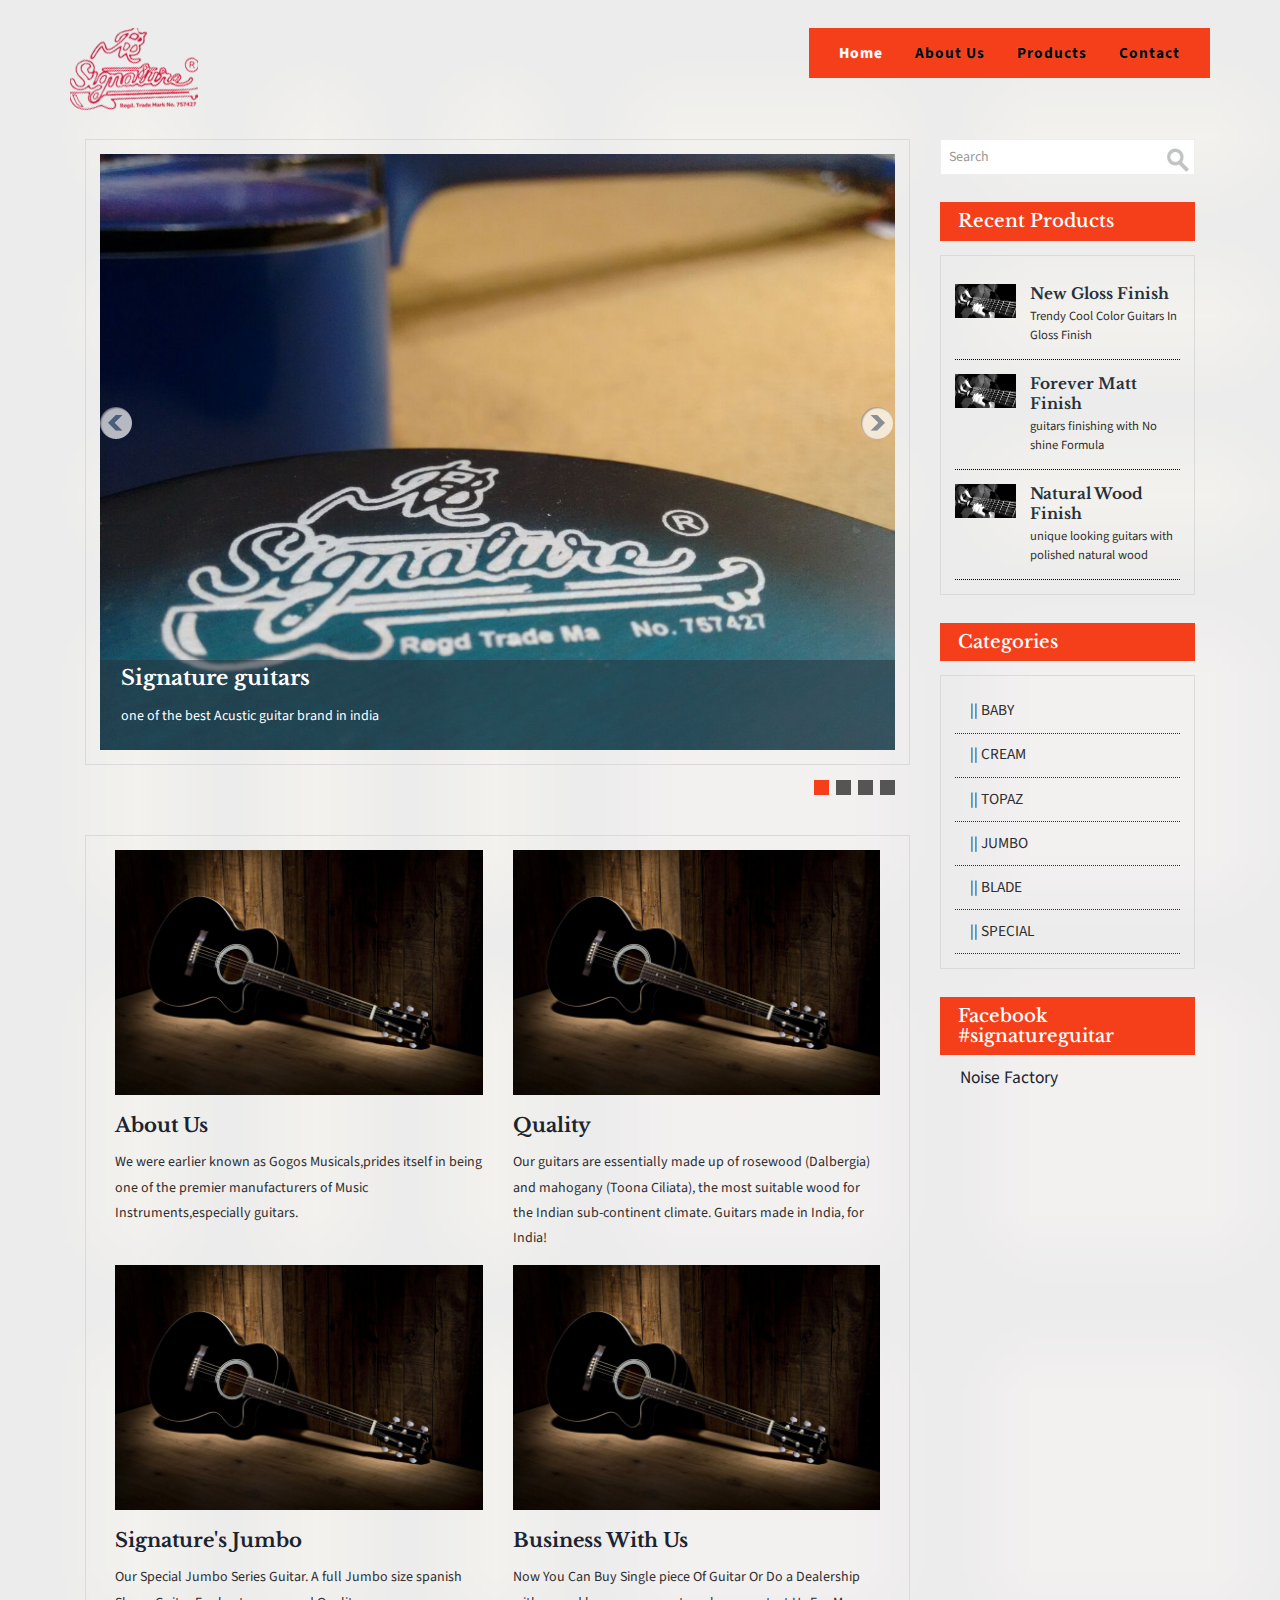
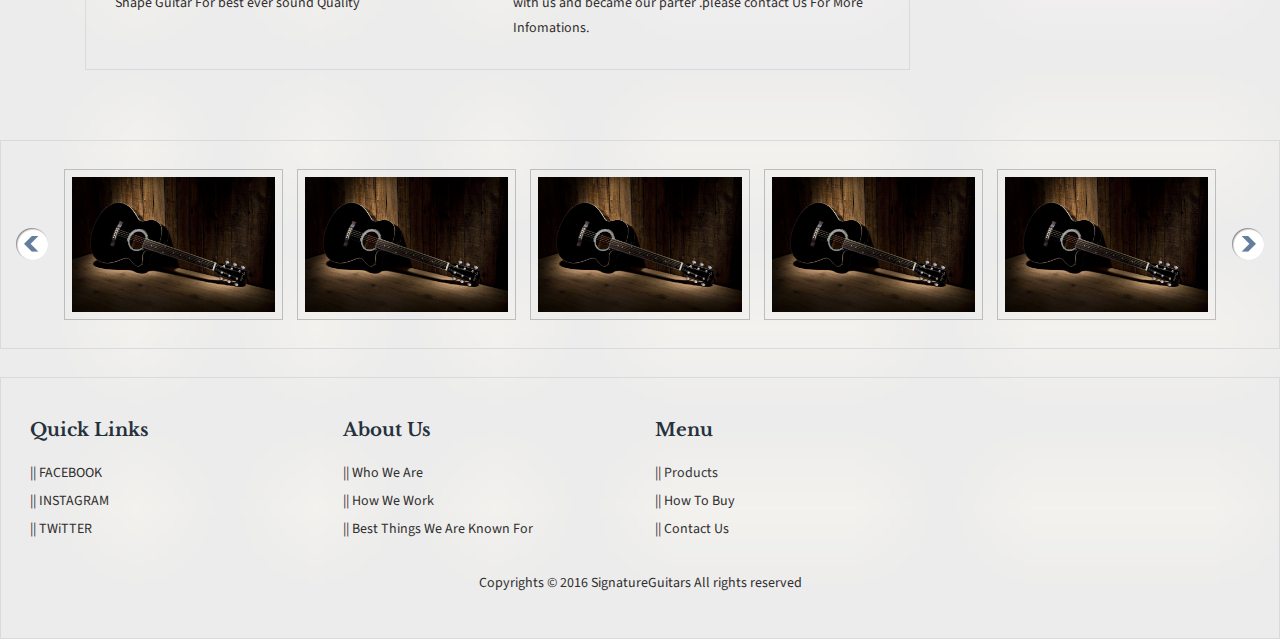
==== index.html @ a95d4315 "anout chnge to aboutus" ====
<!--
Author: W3layouts
Author URL: http://w3layouts.com
License: Creative Commons Attribution 3.0 Unported
License URL: http://creativecommons.org/licenses/by/3.0/
-->
<!DOCTYPE HTML>
<html>
<head>
<title>Signature Guitars | Home</title>
<link href="css/bootstrap.css" rel="stylesheet" type="text/css" media="all">
<link href="css/style.css" rel="stylesheet" type="text/css" media="all" />
<meta name="viewport" content="width=device-width, initial-scale=1">
<meta http-equiv="Content-Type" content="text/html; charset=utf-8" />
<meta name="keywords" content="Voguish Responsive web template, Bootstrap Web Templates, Flat Web Templates, Andriod Compatible web template, 
Smartphone Compatible web template, free webdesigns for Nokia, Samsung, LG, SonyErricsson, Motorola web design" />
<script type="application/x-javascript"> addEventListener("load", function() { setTimeout(hideURLbar, 0); }, false); function hideURLbar(){ window.scrollTo(0,1); } </script>
<link href='http://fonts.googleapis.com/css?family=Source+Sans+Pro:200,300,400,600,700,900' rel='stylesheet' type='text/css'>
<link href='http://fonts.googleapis.com/css?family=Libre+Baskerville:400,700' rel='stylesheet' type='text/css'>
<script src="js/jquery.min.js"></script>
<script src="js/responsiveslides.min.js"></script>
<script>
    $(function () {
      $("#slider").responsiveSlides({
      	auto: true,
      	nav: true,
      	speed: 500,
        namespace: "callbacks",
        pager: true,
      });
    });
	
  </script>
	
</head>
<body>

	<div id="fb-root"></div>
<script>(function(d, s, id) {
  var js, fjs = d.getElementsByTagName(s)[0];
  if (d.getElementById(id)) return;
  js = d.createElement(s); js.id = id;
  js.src = 'https://connect.facebook.net/en_US/sdk.js#xfbml=1&version=v2.12';
  fjs.parentNode.insertBefore(js, fjs);
}(document, 'script', 'facebook-jssdk'));</script>




<!-- header -->
	<div class="header">
		<div class="container">
			<div class="logo">
				<a href="index.html"><img src="image/logo1.png" class="img-responsive" alt=""></a>
			</div>
			
				<div class="head-nav">
					<span class="menu"> </span>
						<ul class="cl-effect-1">
							<li class="active"><a href="index.html">Home</a></li>
							<li><a href="aboutus.html">About Us</a></li>
							<li><a href="baby.html">Products</a></li>					
							<li><a href="contact.html">Contact</a></li>
										<div class="clearfix"></div>
						</ul>
				</div>
						<!-- script-for-nav -->
							<script>
								$( "span.menu" ).click(function() {
								  $( ".head-nav ul" ).slideToggle(300, function() {
									// Animation complete.
								  });
								});
							</script>
						<!-- script-for-nav -->
				
						
			
					<div class="clearfix"> </div>
		</div>
	</div>
<!-- header -->
<div class="container">
	<div class="col-md-9 bann-right">
		<!-- banner -->
		<div class="banner">		
			<div class="header-slider">
				<div class="slider">
					<div class="callbacks_container">
					  	<ul class="rslides" id="slider">
							<li>
								<img src="image/image15.jpeg" class="img-responsive" alt="">
								<div class="caption">
									<h3>Signature guitars</h3>
									<p>one of the best Acustic guitar brand in india</p>
								</div>
							</li>
							<li>
								<img src="image/image3.jpeg" class="img-responsive" alt="">
								<div class="caption">
									<h3>Signature guitars </h3>
									<p>we use high quality indian rose wood which make our guitars sounds so perfect </p>
								</div>
							</li>
							<li>
								<img src="image/image19.jpeg" class="img-responsive" alt="">
								<div class="caption">
									<h3>Signature Guitars</h3>
									<p>We Supply Our Guitars through out the india  </p>
								</div>
							</li>
							<li>
								<img src="image/image20.jpeg" class="img-responsive" alt="">
								<div class="caption">
									<h3>Signature Guitars</h3>
									<p>Feel free to contact us for guitar , dealership, review , Etc.</p>
								</div>
							</li>	
						</ul>
			  		</div>
				 </div>
			</div>
		</div>
		<!-- banner -->	
		<!-- nam-matis -->
		<div class="nam-matis">
			<div class="nam-matis-top">
						<div class="col-md-6 nam-matis-1">
							<a href="single.html"><img src="image/git1.jpg" class="img-responsive" alt=""></a>
							<h3><a href="single.html">About Us</a></h3>
							<p>We were earlier known as Gogos Musicals,prides itself in being one of the premier manufacturers of Music Instruments,especially guitars.</p>
						</div>
						<div class="col-md-6 nam-matis-1">
							<a href=""><img src="image/git1.jpg" class="img-responsive" alt=""></a>
							<h3><a href="">Quality</a></h3>
							<p>Our guitars are essentially made up of rosewood (Dalbergia) and mahogany (Toona Ciliata), the most suitable wood for the Indian sub-continent climate. Guitars made in India, for India!</p>
						</div>
							<div class="clearfix"> </div>
				</div>
				<div class="nam-matis-top">
						<div class="col-md-6 nam-matis-1">
							<a href="single.html"><img src="image/git1.jpg" class="img-responsive" alt=""></a>
							<h3><a href="single.html">Signature's Jumbo</a></h3>
							<p>Our Special Jumbo Series Guitar. A full Jumbo size spanish Shape Guitar For best ever sound Quality </p>
						</div>
						<div class="col-md-6 nam-matis-1">
							<a href="single.html"><img src="image/git1.jpg" class="img-responsive" alt=""></a>
							<h3><a href="single.html">Business With Us</a></h3>
							<p>Now You Can Buy Single piece Of Guitar Or Do a Dealership with us and became our parter .please contact Us For More Infomations.</p>
						</div>
							<div class="clearfix"> </div>
					</div>	
		</div>
		<!-- nam-matis -->	
	</div>
	<div class="col-md-3 bann-left">
		<div class="b-search">
			<form>
				<input type="text" value="Search" onfocus="this.value = '';" onblur="if (this.value == '') {this.value = 'Search';}">
				<input type="submit" value="">
			</form>
		</div>
		<h3>Recent Products</h3>
		<div class="blo-top">
			<div class="blog-grids">
				<div class="blog-grid-left">
					<a href="#"><img src="image/git2.jpg" class="img-responsive" alt=""></a>
				</div>
				<div class="blog-grid-right">
					<h4><a href="#">New Gloss Finish </a></h4>
					<p>Trendy Cool Color Guitars In Gloss Finish </p>
				</div>
				<div class="clearfix"> </div>
			</div>
			<div class="blog-grids">
				<div class="blog-grid-left">
					<a href="#"><img src="image/git2.jpg" class="img-responsive" alt=""></a>
				</div>
				<div class="blog-grid-right">
					<h4><a href="#">Forever Matt Finish </a></h4>
					<p> guitars finishing with No shine Formula</p>
				</div>
				<div class="clearfix"> </div>
			</div>
			<div class="blog-grids">
				<div class="blog-grid-left">
					<a href="#"><img src="image/git2.jpg" class="img-responsive" alt=""></a>
				</div>
				<div class="blog-grid-right">
					<h4><a href="#">Natural Wood Finish </a></h4>
					<p>unique looking guitars with polished natural wood </p>
				</div>
				<div class="clearfix"> </div>
			</div>
		</div>
		<h3>Categories</h3>
		<div class="blo-top">
			<li><a href="baby.html">||   BABY</a></li>
			<li><a href="#">||   CREAM	</a></li>
			<li><a href="#">||   TOPAZ</a></li>
			<li><a href="#">||   JUMBO</a></li>
			<li><a href="#">||   BLADE</a></li>
			<li><a href="#">||   SPECIAL</a></li>
		</div>
		<h3>Facebook #signatureguitar</h3>
		
	<!--	<div class="blo-top">
			<div class="name">
				<form>
					<input type="text" placeholder="email" required="">
				</form>
			</div>	
			<div class="button">
				<form>
					<input type="submit" value="Subscribe">
				</form>
			</div>
				<div class="clearfix"> </div>
		</div>  !-->

			<div class="fb-page" data-href="https://www.facebook.com/noise.factory.rkl/" data-tabs="timeline" data-width="250" data-height="800" data-small-header="false" data-adapt-container-width="true" data-hide-cover="false" data-show-facepile="true"><blockquote cite="https://www.facebook.com/noise.factory.rkl/" class="fb-xfbml-parse-ignore"><a href="https://www.facebook.com/noise.factory.rkl/">Noise Factory</a></blockquote></div>

</div>
		</div>


	</div>
	<div class="clearfix"> </div>
		<div class="fle-xsel">
			<ul id="flexiselDemo3">
				<li>
					<a href="#">
						<div class="banner-1">
							<img src="image/git1.jpg" class="img-responsive" alt="">
						</div>
					</a>
				</li>
				<li>
					<a href="#">
						<div class="banner-1">
							<img src="image/git1.jpg" class="img-responsive" alt="">
						</div>
					</a>
				</li>			
				<li>
					<a href="#">
						<div class="banner-1">
							<img src="image/git1.jpg" class="img-responsive" alt="">
						</div>
					</a>
				</li>		
				<li>
					<a href="#">
						<div class="banner-1">
							<img src="image/git1.jpg" class="img-responsive" alt="">
						</div>
					</a>
				</li>	
				<li>
					<a href="#">
						<div class="banner-1">
							<img src="image/git1.jpg" class="img-responsive" alt="">
						</div>
					</a>
				</li>	
				<li>
					<a href="#">
						<div class="banner-1">
							<img src="image/git1.jpg" class="img-responsive" alt="">
						</div>
					</a>
				</li>				
			</ul>
							
							 <script type="text/javascript">
								$(window).load(function() {
									
									$("#flexiselDemo3").flexisel({
										visibleItems: 5,
										animationSpeed: 1000,
										autoPlay: true,
										autoPlaySpeed: 3000,    		
										pauseOnHover: true,
										enableResponsiveBreakpoints: true,
										responsiveBreakpoints: { 
											portrait: { 
												changePoint:480,
												visibleItems: 2
											}, 
											landscape: { 
												changePoint:640,
												visibleItems: 3
											},
											tablet: { 
												changePoint:768,
												visibleItems: 3
											}
										}
									});
									
								});
								</script>
								<script type="text/javascript" src="js/jquery.flexisel.js"></script>
					<div class="clearfix"> </div>
		</div>
		<div class="footer">
			<div class="col-md-3 foot-1">
				<h4>Quick Links</h4>
				<ul>
					<li><a href="#">||   FACEBOOK</a></li>
					<li><a href="#">||   INSTAGRAM</a></li>
					<li><a href="#">||   TWiTTER</a></li>
				</ul>
			</div>

			<!--
			<div class="col-md-3 foot-1">
				<h4>Favorite Resources</h4>
				<ul>
					<li><a href="#">||   Characteristic words</a></li>
					<li><a href="#">||   combined with a handful</a></li>
					<li><a href="#">||   which looks reasonable</a></li>
				</ul>
			</div> !-->
			<div class="col-md-3 foot-1">
				<h4>About Us</h4>
				<ul>
					<li><a href="#">||  Who We Are</a></li>
					<li><a href="#">||  How We Work</a></li>
					<li><a href="#">||  Best Things We Are Known For</a></li>
				</ul>
			</div>
			<div class="col-md-3 foot-1">
				<h4> Menu</h4>
				<ul>
					<li><a href="#">||  </a>Products</li>
					<li><a href="#">||  How To Buy</a></li>
					<li><a href="#">||  Contact Us</a></li>
				</ul>
			</div>
			
			<div class="clearfix"> </div>
			<div class="copyright">
				<p>Copyrights © 2016 SignatureGuitars All rights reserved  </p>
			</div>
		</div>
	</div>
</body>
</html>
---- css/style.css ----
/*Author: W3layouts
Author URL: http://w3layouts.com
License: Creative Commons Attribution 3.0 Unported
License URL: http://creativecommons.org/licenses/by/3.0/
--*/
h4, h5, h6,
h1, h2, h3 {margin-top: 0;}
ul, ol {margin: 0;}
p {margin: 0;}
html,body{
	font-family: 'Source Sans Pro', sans-serif;
	background: url(../images/sos.png)no-repeat;
  background-size: cover;
  -webkit-background-size: cover;
  -moz-background-size: cover;
  -o-background-size: cover;
  -ms-background-size: cover;
}
body a{
    transition:0.5s all;
	-webkit-transition:0.5s all;
	-moz-transition:0.5s all;
	-o-transition:0.5s all;
	-ms-transition:0.5s all;
}
.header {
	padding: 2em 0;
}
.logo {
	float: left;
}
.logo  a{
	display:block;
}

.head-nav ul li{
	display:inline-block;
	float:left;
}
.head-nav {
	float: right;
	padding: 1em 1em;
	background:#f53f1a;
}

/*--*/
.head-nav ul li a{
	position: relative;
	display: inline-block;
	margin: 0px 0px;
	outline: none;
	color: #fff;
	text-decoration: none;
	letter-spacing: 1px;
	font-weight: 700;
	text-shadow: 0 0 1px rgba(255,255,255,0.3);
	font-size: 1.1em;
}
.head-nav a:hover,
.head-nav a:focus {
	outline: none;
}
.head-nav {
	
}
.head-nav ul{
	padding:0;
	margin: 0;
}
*,
*:after,
*::before {
    -webkit-box-sizing: border-box;
    -moz-box-sizing: border-box;
    box-sizing: border-box;
}
.head-nav ul li {
	display: inline-block;
	margin: 0;
	outline: none;
	text-decoration: none;
	letter-spacing: 1px;
}
.head-nav ul li a{
	color: #000;
}
.head-nav ul li a:hover,.head-nav ul li.active a{
	color:#FFF;
}
ul a:hover,
ul a:focus {
	outline: none;
	color: #000;
	text-decoration: none;
}
/* Effect 1: Brackets */
.cl-effect-1 a::before,
.cl-effect-1 a::after {
	display: inline-block;
	opacity: 0;
	-webkit-transition: -webkit-transform 0.3s, opacity 0.2s;
	-moz-transition: -moz-transform 0.3s, opacity 0.2s;
	transition: transform 0.3s, opacity 0.2s;
}
.cl-effect-1 a::before {
	margin-right: 10px;
	content: '[';
	-webkit-transform: translateX(20px);
	-moz-transform: translateX(20px);
	transform: translateX(20px);
}
.cl-effect-1 a::after {
	margin-left: 10px;
	content: ']';
	-webkit-transform: translateX(-20px);
	-moz-transform: translateX(-20px);
	transform: translateX(-20px);
}
.cl-effect-1 a:hover::before,
.cl-effect-1 a:hover::after,
.cl-effect-1 a:focus::before,
.cl-effect-1 a:focus::after {
	opacity: 1;
	-webkit-transform: translateX(0px);
	-moz-transform: translateX(0px);
	transform: translateX(0px);
}

.banner {
  padding: 1em 1em;
  border: 1px solid #D8DADC;
}
/*--- slider-css --*/
.slider {
	position: relative;
}
.rslides {
  position: relative;
  list-style: none;
  overflow: hidden;
  width: 100%;
  padding: 0;
  margin: 0;
}
.rslides li {
  -webkit-backface-visibility: hidden;
  position: absolute;
  display: none;
  width: 100%;
  left: 0;
  top: 0;
}
.rslides li:first-child {
  position: relative;
  display: block;
  float: left;
}
.rslides img {
  display: block;
  height: auto;
  float: left;
  width: 100%;
  border: 0;
}
.caption {
	width: 100%;
	position: absolute;
	bottom: 0%;
	left: 0%;
	text-align: center;
	background: rgba(38, 49, 59, 0.54);
	padding: 0.5em 1.5em;
}
.caption h3{
	color: #FFF;
	font-weight: 700;
	font-size: 1.8em;
	text-align:left;
	font-size: 1.5em;
	font-family: 'Libre Baskerville', serif;
}
.caption p {
	color: #fff;
	line-height: 1.8em;
	font-size: 1em;
	text-align: left;
	margin: 1em 0 ;
}
a.morebtn{
	background:#3D3D3D;
	padding:0.8em 0;
	display:block;
	font-size:0.875em;
	text-transform:uppercase;
	color:#FFF;
	width:20%;
	margin:0 auto;
	transition:0.5s all ease;
	-webkit-transition:0.5s all ease;
	-moz-transition:0.5s all ease;
	-o-transition:0.5s all ease;
	-ms-transition:0.5s all ease;
}
a.morebtn:hover{
	background:#585686;
}
.callbacks_tabs a:after {
	content: "\f111";
	font-size: 0;
	font-family: FontAwesome;
	visibility: visible;
	display: block;
	height: 15px;
	width: 15px;
	display: inline-block;
	background:#555;	
}
.callbacks_here a:after{
	background:#f53f1a;
}
.callbacks_tabs a{
	visibility:hidden;
}
.callbacks_tabs li{
	display:inline-block;
}
ul.callbacks_tabs.callbacks1_tabs {
  position: absolute;
  bottom: -45px;
  z-index: 999;
  text-align: right;
  width: 100%;
  padding: 0;
}
.callbacks_nav {
  position: absolute;
  -webkit-tap-highlight-color: rgba(0,0,0,0);
  top: 50%;
  left: 0;
  opacity: 0.7;
  z-index: 3;
  text-indent: -9999px;
  overflow: hidden;
  text-decoration: none;
  height:34px;
  width: 34px;
  background: transparent url("../images/left.png") no-repeat left top;
  margin-top: -45px;
}
.callbacks_nav.next {
  left: auto;
   background: transparent url("../images/right.png") no-repeat left top;
  right: 0;
}
/*-- responsive-mediaquries --*/
@media(max-width:1024px){
.caption {
	width: 100%;
	left: 0%;
}
}
@media(max-width:768px){
.callbacks_nav {
	  	top: 47%;
}
}
@media(max-width:640px){
.callbacks_tabs a:after {
	height: 10px;
	width: 10px;
}
.caption p {
  font-size: 1em;
  margin: 0.5em 0 0;
  line-height: 1.5em;
}
}
@media(max-width:480px){
.callbacks_nav {
	top: 60%;
}
.caption p{
	margin:0.5em 0;
}
.callbacks_tabs a:after {
	height:8px;
	width: 8px;
}
ul.callbacks_tabs.callbacks1_tabs {
	bottom: -30px;
	left: 4px;
}
}
@media(max-width:320px){
.callbacks_nav {
  top: 173%;	
}
.callbacks_nav.next {
  right: 69%;
}
.caption p{
	margin:0.2em 0;
}
.callbacks_tabs a:after {
	height:8px;
	width: 8px;
}
ul.callbacks_tabs.callbacks1_tabs {
	bottom: -36px;
	left: 0px;
}
.callbacks_nav {
	margin-top: -90px;
}
}
.nam-matis {
  margin: 5em 0;
  padding: 1em;
   border: 1px solid #D8DADC;
}
.nam-matis h3 a{
  text-decoration:none;
}
.nam-matis h3{
  font-size: 1.3em;
  color:#26313b;
   margin: 1em 0 0;
    font-size: 1.4em;
  font-weight: 700;
  font-family: 'Libre Baskerville', serif;
}
.nam-matis h3 a:hover{
  color: #f53f1a;
}
.nam-matis p {
  color: #302e2e;
  font-size: 1em;
  line-height: 1.8em;
  margin: 1em 0;
  font-weight: 400;
}
.b-search{
	position: relative;
	border: 1px solid #EEE;
	padding: 0.5em 0;
	background: #fff;
}
.b-search input[type="text"]{
	width: 80%;
	outline: none;
	padding: 0em 0.6em;
	font-size: 1em;
	color: #999;
	position: relative;
	border: none;
}
.b-search input[type="submit"]{
	background: url(../images/search-icon.png) no-repeat 0px 2px;
	border: none;
	height: 26px;
	width: 26px;
	display: inline-block;
	position: absolute;
	outline: none;
	cursor: pointer;
	top: 6px;
	right: 2px;
}
.blog-grids {
  padding: 1em 0;
  border-bottom: 1px dotted #000;
}
.blog-grid-left {
  float: left;
  width: 27%;
}
.blog-grid-right {
  float: left;
  width: 66%;
  margin-left: 1em;
}
.blog-grid-right h4 a {
  color: #26313b;
  font-size: 0.85em;
  margin: 0 0 .5em 0;
  font-weight: 700;
  text-decoration: none;
  font-family: 'Libre Baskerville', serif;
}
.blog-grid-right h4 a:hover{
  color: #f53f1a;
}
.blog-grid-right h4{
  margin: 0;
}
.blo-top {
  padding: 1em 1em;
  border: 1px solid #D8DADC;
  margin: 1em 0;
}
.blog-grid-right p {
  color: #302e2e;
  font-size: 0.9em;
  margin: 0.3em 0 0;
  line-height: 1.5em;
  font-weight: 400;
}
.blo-top li {
  display: block;
  line-height: 2em;
  border-bottom:1px dotted #302e2e;
}
.blo-top li a {
  color: #302e2e;
  font-size: 1.1em;
  line-height: 2.8em;
  padding: 1em;
  text-decoration: none;
}
.blo-top li a:hover{
	color:#f53f1a;
}
.bann-left h3 {
  background: #f53f1a;
  color: #fff;
  padding: 0.5em 1em;
  margin: 1.5em 0 0;
  font-size: 1.3em;
  font-family: 'Libre Baskerville', serif;
}
.blo-top form input[type="text"] {
  width: 100%;
  color: #898888;
  outline: none;
  font-size: 16px;
  padding: .5em;
  border: 1px solid #eee;
  -webkit-appearance: none;
}
.blo-top form input[type="submit"] {
  background: #26313b;
  padding: .3em 1em;
  color: #fff;
  font-size: 14px;
  font-weight: 400;
  display: block;
  outline: none;
  border: none;
  width: 100%;
}
.blo-top form input[type="submit"]:hover{
	background:#f53f1a;
}
.button {
  margin: 1em 0 0;
  float: right;
}
/*-- flexisel --*/
#flexiselDemo1, #flexiselDemo2, #flexiselDemo3 {
	display: none;
}
.nbs-flexisel-container {
	position: relative;
	max-width: 100%;
}
.nbs-flexisel-ul {
	position: relative;
	width: 9999px;
	margin: 0px;
	padding: 0px;
	list-style-type: none;
	text-align: center;
}
.nbs-flexisel-inner {
	overflow: hidden;
	margin: 0 auto;
}
.nbs-flexisel-item {
	float: left;
	margin:0px;
	padding:0px;
	cursor: pointer;
	position: relative;
	line-height: 0px;
}
.nbs-flexisel-item > img {
	cursor: pointer;
	positon: relative;
	margin-top:5px;
	margin-bottom: 10px;
	max-width:240px;
	max-height:240px;
	border-radius:3px;
	-webkit-border-radius:3px;
	-moz-border-radius:3px;
	-o-border-radius:3px;
}
.nbs-flexisel-item p{
	padding:0px;
}
.nbs-flexisel-item p a{
	color:#000;
	font-size:1.2em;
}
.nbs-flexisel-item p a:hover{
	color:#6CC372;
}
.nbs-flexisel-nav-left, .nbs-flexisel-nav-right {
	width: 34px;
	height: 34px;
	position: absolute;
	cursor: pointer;
	z-index: 100;
	margin-top:0em;
}
.nbs-flexisel-nav-left {
	left:-3em;
	background: url(../images/left.png) no-repeat 1px 1px ;
}
.nbs-flexisel-nav-right {
	right:-3em;
	background: url(../images/right.png) no-repeat 1px 1px ;
}
.banner-1 {
  margin: 0em 0.5em;
  border: 1px solid #BDBDBD;
  padding: 0.5em;
}
.fle-xsel {
  padding: 2em 4em;
  border: 1px solid #D8DADC;
}
/*-- flexisel --*/
.footer {
  padding: 3em 1em;
 border: 1px solid #D8DADC;
  margin: 2em 0 0;
}
.footer h4 {
  color: #26313b;
  font-size: 1.3em;
  margin: 0 0 1em;
  font-weight: 700;
  font-family: 'Libre Baskerville', serif;
}
.footer li a {
  color: #302e2e;
  font-size: 1em;
  line-height: 2em;
  text-decoration: none;
}
.footer li a:hover{
	color: #f53f1a;
}
.footer ul {
  padding: 0;
}
.footer li {
  display: block;
}
.copyright {
  margin: 2em 0 0;
  text-align: center;
}
.copyright p {
  color: #302e2e;
  font-size: 1em;
  line-height: 1.8em;
  margin: 0;
}
.copyright p a{
 text-decoration:none;
}
/*-- about --*/
.team_grid{
	padding:2em 0;
}
ul.span_2 {
  padding: 1em;
  margin: 0;
  list-style: none;
  border: 1px solid #DFDFDF;
}
ul.span_2 li.span_2-left{
	float: left;
	width: 35%;
	margin-right: 5%;
}
ul.span_2 li.span_2-right{
	width:60%;
	float:left;
	padding: 1em 0;
}
ul.span_2 li.span_2-right h3 {
  color: #26313b;
  font-size: 1.5em;
  font-weight: 700;
  font-family: 'Libre Baskerville', serif;
}
ul.span_2 li.span_2-right h4 {
  color: #f53f1a;
  font-size: 1em;
  font-weight: 400;
  border-bottom: 2px solid #26313B;
  width: 29%;
  margin-bottom: 10px;
  padding-bottom: 0.3em;
}
ul.span_2 li.span_2-right p {
  color: #302e2e;
  font-size: 1em;
  font-weight: 400;
  line-height: 1.8em;
  margin-bottom: 1.5em;
}
.span_3{
	margin-bottom:2em;
}
h3.m_1 {
  text-align: center;
  color: #26313b;
  font-weight: 400;
  margin: 0 0 1em;
  font-size: 2em;
  font-family: 'Libre Baskerville', serif;
}
.testimonial{
	padding:2em 0;
}
.testimonial h3 {
  text-align: center;
  margin-bottom: 1.5em;
  color: #26313b;
  font-weight: 400;
  font-size: 2em;
  font-family: 'Libre Baskerville', serif;
}
.testimonial p {
  color: #302e2e;
  font-size: 1em;
  font-weight: 400;
  line-height: 1.8em;
  margin-bottom: 1.5em;
  text-align: center;
}
ul.test_icon{
	padding:0;
	margin:4em 0 0 0;
	list-style:none;
	text-align:center;
}
ul.test_icon li {
  display: inline-block;
  margin-right: 1%;
  width: 18.75%;
}
ul.test_icon li a:hover{
	opacity:0.8;
}
.about {
  padding: 2em 1em;
  border: 1px solid #D8DADC;
}
.about-top h3 {
  color: #26313b;
  font-size: 1.5em;
  font-weight: 700;
  margin: 0;
  font-family: 'Libre Baskerville', serif;
}
.about-top p {
  color: #302e2e;
  font-size: 1em;
  line-height: 1.8em;
  font-weight: 400;
  margin: 1em 0;
}
.about h2 {
  color: #26313b;
  font-size: 2em;
  font-weight: 400;
  margin: 0 0 1em;
  text-align: center;
  font-family: 'Libre Baskerville', serif;
}
/*-- services --*/
.services{
	padding:5em 0;
	border-top: 1px solid #ddeff1;
}
.service_grid1-right p{
	font-size: 1.1em;
}
h1.m_3{
	font-size: 2.5em;
	color: #184448;
	text-transform: uppercase;
	font-weight: 600;
	margin-bottom:2em;
}
.row_1{
	margin-bottom:2em;
}
i.icon1{
	width: 64px;
	height: 64px;
	background: url(../images/cam.png)no-repeat 0px 0px ;
	display: inline-block;
}
i.icon2{
	width: 64px;
	height: 64px;
	background: url(../images/connect.png)no-repeat 0px 0px ;
	display: inline-block;
}
i.icon3{
	width: 64px;
	height: 64px;
	background: url(../images/soci.png)no-repeat 0px 0px ;
	display: inline-block;
}
i.icon4{
	width: 64px;
	height: 64px;
	background: url(../images/tech.png)no-repeat 0px 0px ;
	display: inline-block;
}
i.icon5{
	width: 64px;
	height: 64px;
	background: url(../images/alar.png)no-repeat 0px 0px ;
	display: inline-block;
}
i.icon6{
	width: 64px;
	height: 64px;
	background: url(../images/boo.png)no-repeat 0px 0px ;
	display: inline-block;
}
.service_grid1 {
	margin-bottom: 3em;
}
.service-top h3 {
  color: #26313b;
  font-size: 1.5em;
  font-weight: 700;
  margin: 1em 0 0 0;
  font-family: 'Libre Baskerville', serif;
}
.service-top p {
  color: #302e2e;
  font-size: 1em;
  font-weight: 400;
  margin: 1em 0;
  line-height: 1.8em;
}
h3.m_3 {
  font-size: 2em;
  font-weight: 400;
  margin: 0 0 1em;
  text-align:center;
}
.service-top {
  padding: 2em 1em;
  border: 1px solid #D8DADC;
}
/*-- blog --*/
.blog{
	
}
.blog a{
	text-decoration:none;
}
.blog-head-left{
	float:left;
}
.blog-head-left h3{
	color:#FFF;
	font-size:2em;
}
.blog-head-right{
	float:right;
	margin-top: 0.7em;
}
.blog-head-right ul li{
	display:inline-block;
}
.blog-head-right ul li a{
	color:#69BAE9;
}
.blog-head-right ul li a span{
	height:13px;
	width:10px;
	background:url(../images/nav-arrow.png) no-repeat 0px 0px;
	display:inline-block;
	vertical-align: middle;
	margin:0 0.5em;
}
/*----*/
.blog-content-left {
  float: left;
  width: 74%;
  padding: 1em;
  border: 1px solid #D8DADC;
}
.blog-content-right {
  float: right;
  width: 23.5%;
  border: 1px solid #D8DADC;
  padding: 1em;
}
.blog-artical-info-head h2 a{
	color: #26313b;
	font-size: 0.8125em;
	margin: 0.5em 0;
	display: block;
	font-weight:700;
	text-decoration: none;
	text-transform:captalized;
	font-family: 'Libre Baskerville', serif;
}
.blog-artical-info-head h2 a:hover{
		color:#f53f1a;
}
.b-tag-weight ul{
	margin:0;
	padding:0;
}
.blog-artical-basicinfo{
	float:left;
	width: 12%;
}
.blog-artical-basicinfo ul{
	margin:0;
	padding:0;
}
.post-date p{
	padding: 0.7em 0 0 0;
}
.blog-artical-info-head ul li{
	display:inline-block;
}
.blog-artical-info-head ul li span{
	height: 20px;
	width: 20px;
	display: inline-block;
	background: url(../images/tag.png) no-repeat 0px 0px;
	vertical-align: middle;
	margin-right: 0.5em;
}
i.adm1{
  width: 22px;
  height: 22px;
  display: inline-block;
  background: url("../images/imzs.png") no-repeat 1px 4px;
  vertical-align: middle;
  margin-right: 12px;
}
.blog-artical-info-head ul li a,.blog-artical-info-head ul li{
	color: #777;
	font-size:1em;
	display: inline-block;
	padding: 0 0.2em;
	transition:0.5s all;
	-webkit-transition:0.5s all;
	-moz-transition:0.5s all;
	-o-transition:0.5s all;
}
.blog-artical-info-head ul li a:hover{
	color:#4E9ECA;
}
.blog-artical-info-text p{
	color: #302e2e;
	font-size: 1em;
	line-height: 1.8em;
	margin: 1em 0;
}
.blog-artical-info-text p a{
	color: #f53f1a;
	margin-left: 0.4em;
	font-size: 0.875em;
	vertical-align: middle;
}
.blog-artical{
	margin-bottom:2em;
}
.blog-artical-info-img img {
  border: 1px solid #D6D6D6;
  width: 100%;
  padding: 1em;
}
.blog-pagenat ul li{
	display:inline-block;
}
.blog-pagenat ul li a{
	display: block;
	background:#42E4d8;
	padding: 0.7em 1em;
	font-size: 0.875em;
	text-transform: uppercase;
	color: #FFF;
	font-weight: 700;
	display: inline-block;
	margin-top: 1em;
	text-decoration: none;
	border-radius: 0.5em;
	-webkit-border-radius: 0.5em;
	-moz-border-radius: 0.5em;
	-o-border-radius: 0.5em;
	-ms-border-radius: 0.5em;
}
.blog-pagenat ul li a:hover{
	background: #4E9ECA;
}
.blog-pagenat ul li a.frist span{
	width:13px;
	height:17px;
	display:inline-block;
	background: url(../images/page-icons.png) no-repeat 1px -2px;
	vertical-align:middle;
}
.blog-pagenat ul li a.last span{
	width:13px;
	height:17px;
	display:inline-block;
	background:url(../images/page-icons.png) no-repeat -10px 0px;
	vertical-align:middle;
}
.blog-pagenat{
	text-align:center;
}
/*----*/
.b-search{
	position: relative;
	border: 1px solid #EEE;
	padding: 0.5em 0;
	background: #fff;
}
.b-search input[type="text"]{
	width: 80%;
	outline: none;
	padding: 0em 0.6em;
	font-size: 1em;
	color: #999;
	position: relative;
	border: none;
}
.b-search input[type="submit"]{
	background: url(../images/search-icon.png) no-repeat 0px 2px;
	border: none;
	height: 26px;
	width: 26px;
	display: inline-block;
	position: absolute;
	outline: none;
	cursor: pointer;
	top: 6px;
	right: 2px;
}
.twitter-weight-grid h4 span{
	width: 24px;
	height: 24px;
	display: inline-block;
	background: url(../images/twter.png) no-repeat 0px 0px;
	vertical-align: middle;
	margin-right: 0.5em;
}
.twitter-weight-grid h4{
	color:#f53f1a;
	font-size:1.2em;
	margin: 0;
}
.twitter-weight-grid p {
  color: #302e2e;
  margin: 0.5em 0;
  line-height: 1.5em;
  font-size: 1em;
}
.twitter-weight-grid{
	padding: 1em 0;
	border-bottom: 1px solid #E7E4E4;
}
.twitter-weight-grid p a{
	color:#f53f1a;
	transition:0.5s all;
	-webkit-transition:0.5s all;
	-moz-transition:0.5s all;
	-o-transition:0.5s all;
}
.twitter-weight-grid p a:hover{
	color:#041e39;
}
.twitter-weight-grid i a{
	color: #ccc;
	font-size:0.9em;
	font-weight: 300;
	font-style:normal;
}
.twitter-weights h3 {
  font-size: 1.4em;
  color: #26313b;
  margin: 0;
  padding: 0;
  font-family: 'Libre Baskerville', serif;
  font-weight: 700;
}
.twitter-weights{
	margin-top:2em;
}
.twittbtn{
	color: #666666;
	transition: 0.5s all;
	-webkit-transition: 0.5s all;
	-moz-transition: 0.5s all;
	-o-transition: 0.5s all;
	border-bottom:1px solid #E7E4E4;
	padding:0.5em 0;
	display:block;
}
.twittbtn:hover{
	color:#000;
}
.b-tag-weight{
	margin-top:2em;
}
.b-tag-weight h3 {
  font-size: 1.4em;
  color: #26313b;
  margin: 0.5em 0;
  font-weight: 700;
  font-family: 'Libre Baskerville', serif;
}
.b-tag-weight ul li{
	display:inline-block;
}
.b-tag-weight ul li a{
	background:#f53f1a;
	padding: 0.5em 1em;
	font-size: 0.875em;
	text-transform: uppercase;
	color: #FFF;
	font-weight: 700;
	display: inline-block;
	margin-top: 1em;
	text-decoration: none;
	border-radius: 0.3em;
	-webkit-border-radius: 0.3em;
	-moz-border-radius: 0.3em;
	-o-border-radius: 0.3em;
	-ms-border-radius: 0.3em;
}
.b-tag-weight ul li a:hover{
	background:#26313b;
}

/*----//End-blog----*/
/*-----------------------*/
.contact-map iframe {
	min-height:380px;
	width: 100%;
	border: none;
}
.contact_top {
	padding:4em 0 0em 0;
}
.contact-head h3 {
	text-align: left;
	color: #fff;
	font-size: 2em;
	text-transform: uppercase;
	font-weight: 700;
	width: 73%;
	margin: 0 auto;
}
.contact-head p {
	text-align: left;
	color: #fff;
	font-size: 1.2em;
	font-weight: 300;
	width: 73%;
	margin: 0.2em auto;
}
.contact-top h3 {
	color: #FFF;
	font-size: 1em;
	text-transform: uppercase;
	font-weight: 400;
	margin: 0 0 1em;
}
.contact_left p{
	color:#999;
	font-size:0.85em;
	line-height:1.5em;
	margin-bottom: 1em;
}
.contact_left p span{
	cursor:pointer;
	color:#2aacc8;
}
.contact_left p span:hover{
	text-decoration:underline;
}
.form_details input[type="text"], .form_details textarea {
	padding: 11px;
	width: 51%;
	font-size: 1em;
	margin: 10px 0px;
	border:1px solid #bbb;
	color: #bbb;
	background: none;
	-webkit-appearance: none;
	float: left;
	outline: none;
	font-weight:400;
	border-radius: 0.3em;
	-webkit-border-radius: 0.3em;
	-o-border-radius: 0.3em;
	-moz-border-radius: 0.3em;
}
.form_details textarea {
	height:200px;
	resize:none;
	width:80%;
}
.form_details input[type="submit"] {
	margin-top:1em;
	color: #fff;
	font-size: 1em;
	padding: 0.7em 1em;
	-webkit-appearance:none;
	text-transform: uppercase;
	display: inline-block;
	-webkit-transition: all 0.3s ease-out;
	-moz-transition: all 0.3s ease-out;
	-ms-transition: all 0.3s ease-out;
	-o-transition: all 0.3s ease-out;
	transition: all 0.3s ease-out;
	font-weight:400;
	border: none;
	text-transform:uppercase;
	outline: none;
	cursor: pointer;
	width:20%;
	background:#26313b;
	border-radius: 0.3em;
	-webkit-border-radius: 0.3em;
	-o-border-radius: 0.3em;
	-moz-border-radius: 0.3em;
}
.form_details input[type="submit"]:hover {
 	text-decoration: none;
	color: #fff;
	background:#f53f1a;
}
.contact {
  padding: 2em 1em;
  border: 1px solid #D8DADC;
}
.sub-button {
	margin-bottom: 25px;
}
.company_ad {
}
.contact_left h4 {
  font-size: 1.7em;
  color: #26313b;
  font-weight: 600;
  margin: 0 0 0.5em;
  text-align: left;
  font-family: 'Libre Baskerville', serif;
}
.contact_left p{
	font-size: 1em;
  color: #302e2e;
  line-height: 1.8em;
  margin-bottom: 19px;
}
.main-head-section h3 {
  font-size: 2em;
  color: #26313b;
  font-weight: 400;
  margin: 0 0 1em;
  padding-bottom: 15px;
  text-align: center;
  font-family: 'Libre Baskerville', serif;
}
.company_ad h3 {
  font-size: 1.7em;
 color: #26313b;
  font-weight: 600;
  margin: 0 0 0.5em;
  text-align: left;
  font-family: 'Libre Baskerville', serif;
}
.company_ad span {
  font-size: 1em;
   color: #302e2e;
  font-weight: 400;
  line-height: 1.8em;
  margin-bottom: 19px;
}
.company_ad p{
	font-size: 1em;
	line-height: 1.8em;
	color: #8A8888;
}
.days p {
  font-size: 1em;
  line-height: 1.8em;
  color: #8A8888;
}
.company_ad a{
	font-size: 0.9em;
	line-height: 1.2em;
	color: #f53f1a;
	margin-left: 2px;
}
.store h4 {
  color:#42E4d8;
  font-size: 1.5em;
  font-weight: 600;
}

.sin-lef {
  float: left;
  width: 66%;
}

.sin-right {
  float: left;
  width: 34%;
  text-align: right;
}
.single-bottom {
  background: #171717;
  padding:2em;
}
.single-top p {
  color:#302e2e;
  font-size: 1em;
  font-weight: 400;
  margin: 1em 0;
  line-height: 1.8em;
}
.sucss-top ul {
  padding: 0;
}
.sucss-top li {
  display: inline-block;
}
.sucss-top {
  padding: 1em 0;
  border-bottom: 1px dashed #555;
  border-top: 1px dashed #555;
  margin: 2em 0;
}
.sucss-bottom ul{
	padding:0;
}
.sucss-bottom li {
  display: inline-block;
  margin: 0 1em 0 0;
}
a.reply {
  text-decoration: none;
  font-size: 1.1em;
  background:#26313b;
  color:#f0f0f0;
  padding:0.5em 1em;
  display: inline-block;
  font-weight: 400;
  border: none;
}
a.reply:hover{
	background:#f53f1a;
}
.rep {
  text-align: right;
}
.strator-right {
  float: right;
  width: 88%;
}
.strator-left {
  float: left;
  width: 11%;
}
.strator {
  padding: 2em 2em;
  background: rgba(0, 0, 0, 0.09);
}
.strator1 {
  padding: 2em 2em;
  background: rgba(0, 0, 0, 0.09);
  margin: 1em 0 0 5em;
}
.comment input[type="text"] {
  display: block;
  width: 31.33%;
  padding: 12px;
  outline: none;
  font-size: 1em;
  font-weight: 300;
  color: #000;
  background: rgba(235, 235, 235, 0.61);
  border: none;
  float: left;
  margin-bottom: 1em;
  margin-right: 1em;
  border: 1px solid rgba(245, 63, 26, 0.39);
}
 .comment textarea {
  display: block;
  width: 98%;
  padding: 12px;
  outline: none;
  font-size: 1em;
  font-weight: 300;
 color: #000;
  background:rgba(235, 235, 235, 0.61);
  border: 1px solid rgba(245, 63, 26, 0.39);
   height: 170px;
  resize: none;
  margin:1em 0;
}

.comment input[type="submit"] {
  font-size: 1em;
  font-weight: 300;
  color: #fff;
  background: #f53f1a;
  text-transform: uppercase;
  padding: 0.6em 1em;
  border: none;
  transition: all 0.3s ease-out;
  -webkit-transition: all 0.3s ease-out;
  -moz-transition: all 0.3s ease-out;
  -o-transition: all 0.3s ease-out;
  -webkit-apperance: none;
  font-family: 'Open Sans', sans-serif;
  outline: none;
}
.comment input[type="submit"]:hover{
	background:#26313b;
}
.single-top h2 {
  color:#f53f1a;
  font-weight: 700;
  font-size: 1.5em;
  margin-bottom: 1em;
   font-family: 'Libre Baskerville', serif;
}
.respon h5 {
  color: #fff;
  font-weight: 400;
  font-size: 1.3em;
}
.respon {
  margin-top: 2em;
}
i.tag {
  width: 17px;
  height: 16px;
  display: inline-block;
  background: url("../images/tag.png") no-repeat 1px 1px;
  vertical-align: middle;
  margin-right: 6px;
}
.comment {
  padding: 2em 0;
}
.blog {
  background: rgba(243, 243, 243, 0.55);
  padding: 0em 0 0;
}
.succs {
  background: #2096da;
  padding: 1em 3em;
  margin: 2em 0;
}
.succs h3 {
  color: #fff;
  margin: 0;
  font-size: 2em;
  font-weight: 400;
  text-align: center;
}
.succs li {
  display: block;
}
.single-top {
  float: left;
  width: 74%;
  padding: 1em;
  border: 1px solid #D8DADC;
}
i.adm {
  width: 15px;
  height: 15px;
  display: inline-block;
  background: url("../images/imzs.png") no-repeat -85px 1px;
  vertical-align: middle;
  margin-right: 12px;
}
i.inter {
  width: 15px;
  height: 15px;
  display: inline-block;
  background: url("../images/imzs.png") no-repeat -211px 2px;
  vertical-align: middle;
  margin-right: 12px;
}
.single-top img {
  width: 100%;
}
.main {
  padding: 12em 0px;
  border: 1px solid #D8DADC;
}
.error-404 h1 {
  font-size: 12em;
  font-weight: 700;
  color: #26313b;
  margin: 0;
  padding: 0;
  text-transform: uppercase;
}
.error-404 p{
	color:#f53f1a;
	margin: 0;
	font-size: 1.2em;
	text-transform: uppercase;
} 
a.b-home{
	background:#26313b;
	padding:0.8em 3em;
	display:inline-block;
	color:#FFF;
	text-decoration:none;
	margin-top:1em;
}
a.b-home:hover{
	background:#f53f1a;
	color:#fff;
}
.artical-links {
  padding: 10px 0px;
  border: 1px dashed rgba(0, 0, 0, 0.61);
  border-left: none;
  margin-top: 5px;
  border-right: none;
}
.artical-links ul li small {
  background: url(../images/img-sprite.png)no-repeat -9px -2px;
  width: 20px;
  height: 20px;
  display: inline-block;
  margin-right: 3px;
  vertical-align: middle;
}
.artical-links ul li a {
  color: #666;
  padding-left: 20px;
}
.artical-links ul li a:hover{
  color:#f53f1a;
}
.artical-links ul li {
  display: inline-block;
}
.artical-links ul li a span {
  vertical-align: top;
}
.artical-links ul li small.no {
  background-position: -65px -4px;
}
.artical-links ul li small.admin {
  background-position: -39px -3px;
}
.artical-links ul li small.link {
  background-position: -116px -4px;
}
.artical-links ul li small.posts {
  background-position: -91px -3px;
}
.blog h6 {
  color: #666666;
  font-size: 1.1em;
  font-weight: 400;
}
/*--login--*/
.login-left {
	padding: 0;
}
.login-left h3, .login-right h3 {
	color:#26313b;
	font-size: 1.4em;
	padding-bottom: 0.5em;
	font-weight:700;
	font-family: 'Libre Baskerville', serif;
}
.login-left p, .login-right p {
	color: #302e2e;
	display: block;
	font-size: 1em;
	margin: 0 0 2em 0;
	line-height: 1.8em;
}
.acount-btn {
	background:#26313b;
	color: #FFF;
	font-size: 1em;
	padding: 0.7em 1.2em;
	transition: 0.5s all;
	-webkit-transition: 0.5s all;
	-moz-transition: 0.5s all;
	-o-transition: 0.5s all;
	display: inline-block;
	text-transform: uppercase;
}
.acount-btn:hover, .login-right input[type="submit"]:hover{
	background:#f53f1a;
	text-decoration:none;
	color:#fff;
}
.login-right form {
	padding: 1em 0;
}
.login-right form div {
	padding: 0 0 2em 0;
}
.login-right span {
	color: #999;
	font-size:0.8125em;
	padding-bottom: 0.2em;
	display: block;
	text-transform: uppercase;
}
.login-right input[type="text"] {
	border: 1px solid #26313b;
	outline-color:#26313b;
	width: 96%;
	font-size:1em;
	padding: 0.5em;
}
.login-right input[type="password"] {
	border: 1px solid #26313b;
	outline-color:#26313b;
	width: 96%;
	font-size:0.8125em;
	padding: 0.7em;
}
.login-right input[type="submit"] {
	background:#26313b;
	color: #FFF;
	font-size: 1em;
	padding: 0.6em 1.2em;
	transition: 0.5s all;
	-webkit-transition: 0.5s all;
	-moz-transition: 0.5s all;
	-o-transition: 0.5s all;
	display: inline-block;
	text-transform: uppercase;
	border:none;
	outline:none;
}
.login-page {
  padding: 5em 1em;
  border: 1px solid #D8DADC;
}
/*--register--*/
.register-top-grid h3, .register-bottom-grid h3 {
	color:#26313b;
	font-size: 1.4em;
	padding-bottom: 15px;
	margin: 0;
	font-weight: 700;
	font-family: 'Libre Baskerville', serif;
}
.register-top-grid div, .register-bottom-grid div {
	width: 48%;
	float: left;
	margin: 10px 0;
}
.register-top-grid span, .register-bottom-grid span {
	color:#999;
	font-size: 0.85em;
	padding-bottom: 0.2em;
	display: block;
	text-transform: uppercase;
}
.register-top-grid input[type="text"], .register-bottom-grid input[type="text"],.register-top-grid input[type="password"], .register-bottom-grid input[type="password"]{
	border: 1px solid #26313b;
	outline-color:#26313b;
	width: 96%;
	font-size: 1em;
	padding: 0.5em;
}
.checkbox {
	margin-bottom: 4px;
	padding-left: 27px;
	font-size: 1.1em;
	line-height: 27px;
	cursor: pointer;
}
.checkbox {
	float: left;
	position: relative;
	font-size: 0.85em;
	color:#555;
}
.checkbox:last-child {
	margin-bottom: 0;
}
.news-letter {
	color: #555;
	font-weight:600;
	font-size: 0.85em;
	margin-bottom: 1em;
	display: block;
	text-transform: uppercase;
	transition: 0.5s all;
	-webkit-transition: 0.5s all;
	-moz-transition: 0.5s all;
	-o-transition: 0.5s all;
	clear: both;
}
.checkbox i {
	position: absolute;
	bottom: 5px;
	left: 0;
	display: block;
	width:20px;
	height:20px;
	outline: none;
	border: 2px solid #26313b;
}
.checkbox input + i:after {
  content: '';
  background: url("../images/tick1.png") no-repeat 1px 2px;
  top: 2px;
  left: 2px;
  width: 15px;
  height: 15px;
  font: normal 12px/16px FontAwesome;
  text-align: center;
}
.checkbox input + i:after {
	position: absolute;
	opacity: 0;
	transition: opacity 0.1s;
	-o-transition: opacity 0.1s;
	-ms-transition: opacity 0.1s;
	-moz-transition: opacity 0.1s;
	-webkit-transition: opacity 0.1s;
}
.checkbox input {
	position: absolute;
	left: -9999px;
}
.checkbox input:checked + i:after {
	opacity: 1;
}
.news-letter:hover {
	color:#00BFF0;
}
.register-but{
	margin-top:1em;
}
.register-but form input[type="submit"] {
  background:#26313b;
  color: #FFF;
  font-size: 1em;
  padding: 0.6em 2em;
  transition: 0.5s all;
  -webkit-transition: 0.5s all;
  -moz-transition: 0.5s all;
  -o-transition: 0.5s all;
  display: inline-block;
  text-transform: uppercase;
  border: none;
  outline: none;
}
.register-but input[type="submit"]:hover {
	background:#f53f1a;
}
div.register-bottom-grid {
	margin-top:3em;
}
.main-1 {
  padding: 4em 1em;
  border: 1px solid #D8DADC;
}
/*-- responsive-mediaquries --*/
@media(max-width:1440px){
}
/*-- responsive-mediaquries --*/
@media(max-width:1366px){
}
/*-- responsive-mediaquries --*/
@media(max-width:1280px){
}
/*-- responsive-mediaquries --*/
@media(max-width:1024px){
.blog-grid-right {
  width: 66%;
  margin-left: 0.6em;
}
.blog-grid-right h4 a {
  font-size: 0.8125em;
}
.nam-matis h3 {
  font-size: 1.3em;
}
.blo-top li a {
  font-size: 1em;
  padding: 1em 0;
}
.bann-left h3 {
  font-size: 1.2em;
}
.footer h4 {
  font-size: 1.2em;
}
.about h2 {
  font-size: 1.8em;
}
.about-top h3 {
  font-size: 1.3em;
}
h3.m_1 {
  font-size: 1.8em;
}
ul.span_2 li.span_2-right {
  padding: 0em 0;
}
ul.span_2 li.span_2-right h3 {
  font-size: 1.3em;
}
.testimonial h3 {
  font-size: 1.8em;
}
ul.test_icon li {
  margin-right: 1%;
  width: 18.73%;
}
.service-top h3 {
  font-size: 1.3em;
}
h3.m_3 {
  font-size: 1.8em;
}

.blog-artical-info-head h2 a {
  font-size: 0.7em;
}
.twitter-weights h3 {
  font-size: 1.3em;
}
.b-tag-weight h3 {
  font-size: 1.3em;
}
.b-tag-weight ul li a {
  padding: 0.5em 0.85em;
  font-size: 0.8125em;
}
.comment input[type="text"] {
  width: 31.2%;
  padding: 10px;
}
.login-left h3, .login-right h3 {
  font-size: 1.3em;
}
.register-top-grid h3, .register-bottom-grid h3 {
  font-size: 1.3em;
}
.main-head-section h3 {
  font-size: 1.8em;
}
.contact_left h4 {
  font-size: 1.5em;
 }
 .company_ad h3 {
  font-size: 1.5em;
}
.form_details input[type="text"], .form_details textarea {
  padding: 8px;
}
.error-404 h1 {
	font-size: 9em;
}
.main {
	padding: 10em 0px;
}
}
/*-- responsive-mediaquries --*/
@media(max-width:768px){
.head-nav ul li{
	display:block;
	float:none;
}
.head-nav ul li a{
	border-right:none;
	color:#fff;
}
.head-nav ul{
	position:absolute;
	margin: 0;
	padding: 2% 0;
	z-index: 999;
	width: 100%;
	display: none;
	text-align: center;
	background:#26313b;
	left:0em;
	top:5em;
}
.head-nav span.menu {
  display: block;
  background: none;
  position: absolute;
  top: 30px;
  right: 20px;
}
.head-nav span.menu:before{
	content:url(../images/menu.png);
	color:#FFF;
	text-align:right;
	cursor:pointer;
}
.head-nav ul li a {
	padding:0.2em 1.5em;
	display:block;
	font-size:1em;
	font-weight:500;
}
.header {
  padding: 1em 0;
}
.head-nav{
	background:none;
}
.bann-right {
  padding: 0;
}
.caption h3 {
  font-size: 1.3em;
}
.nam-matis {
  margin: 4em 0 2em;
}
.nam-matis-1 {
  float: left;
  width: 50%;
  padding: 8px;
}
.b-search input[type="submit"] {
  background: url(../images/search-icon.png) no-repeat 0px 0px;
}
.bann-left {
  float: right;
  width: 30%;
  padding: 0;
}
.bann-right {
  padding: 0;
  float: left;
  width: 67%;
}
.bann-left h3 {
  font-size: 1.1em;
}
.nam-matis h3 {
  font-size: 1.1em;
}
.footer h4 {
  font-size: 1.1em;
}
.foot-1 {
  float: left;
  width: 25%;
  padding: 7px;
}
.footer h4 {
  font-size: 1.1em;
  margin: 0 0 0.6em;
}
.footer {
  padding: 2em 1em;
}
.nbs-flexisel-nav-right {
  margin-top: 2em;
}
.nbs-flexisel-nav-left {
  margin-top: 2em;
}
.about-top h3 {
  font-size: 1.3em;
  margin: 1em 0 0;
}
.testimonial {
  padding: 0em 0;
}
ul.test_icon li {
  margin-right: 1%;
  width: 18.65%;
}
.testimonial h3 {
  margin-bottom: 0.5em;
}
ul.test_icon {
  margin: 1em 0 0 0;
}
.box_1 {
  float: left;
  width: 33.33%;
}
.service-top h3 {
  font-size: 1.2em;
}
h3.m_3 {
  font-size: 1.6em;
}
.about h2 {
  font-size: 1.6em;
}
.testimonial h3 {
  font-size: 1.6em;
}
h3.m_1 {
  font-size: 1.6em;
}
.blog-artical-info-head h2 a {
  font-size: 0.6em;
}
.artical-links ul {
  padding: 0;
}
.artical-links ul li a {
  padding-left: 6px;
}
.blog-content-right {
  width: 25.5%;
  padding: 0.5em;
}
.blog-content-left {
  width: 72%;
}
.single-top {
  width: 72%;
}
.single-top h2 {
  font-size: 1.4em;
}
a.reply {
  font-size: 1em;
}
.comment input[type="text"] {
  width: 30.46%;
}
.comment input[type="submit"] {
  font-size: 0.875em;
}
.twitter-weights h3 {
  font-size: 1.2em;
}
.b-tag-weight h3 {
  font-size: 1.2em;
}
.respon h5 {
  font-size: 1.1em;
}
.login-page {
  padding: 2em 1em;
  border: 1px solid #D8DADC;
}
.login-right.wow.fadeInRight {
  padding: 0;
  margin: 2em 0 0;
}
.login-left h3, .login-right h3 {
  font-size: 1.2em;
}
.login-left p, .login-right p {
  margin: 0 0 1em 0;
}
.register-top-grid h3, .register-bottom-grid h3 {
  font-size: 1.2em;
}
.main-1 {
  padding: 2em 1em;
}
.main-head-section h3 {
  font-size: 1.8em;
}
.contact_left h4 {
  font-size: 1.4em;
}
.contact_top {
  padding: 2em 0 0em 0;
}
.contact_left {
  padding: 0;
}
.company_ad h3 {
  font-size: 1.4em;
}
.company-right {
  padding: 0;
}
.main {
	padding: 15em 0px;
}
.error-404 h1 {
	font-size: 7em;
}
.error-404 p {
	font-size: 1.1em;
}
}
/*-- responsive-mediaquries --*/
@media(max-width:640px){
.blo-top {
  padding: 1em 0.5em;
}
.blog-grid-right h4 a {
  font-size: 0.7125em;
}
.nam-matis h3 {
  font-size: 1.1em;
  line-height: 1.4em;
}
.nbs-flexisel-nav-left {
  margin-top: 1em;
}
.nbs-flexisel-nav-right {
  margin-top: 1em;
}
.caption {
  padding: 0.5em 0.8em;
}
.caption h3 {
  font-size: 1.2em;
}
.caption p {
  font-size: 1em;
  margin: 0.5em 0 0;
}
.footer h4 {
  font-size: 1em;
  margin: 0 0 0.6em;
}
.blo-top form input[type="submit"] {
  font-size: 12px;
 }
 ul.test_icon li {
  margin-right: 1%;
  width: 18.5%;
}
.comment input[type="text"] {
  width: 70%;
}
.error-404 h1 {
	font-size: 6em;
}
.main {
	padding: 7em 0px;
}
}
/*-- responsive-mediaquries --*/
@media(max-width:480px){
.bann-right {
  padding: 0;
  float: none;
  width: 100%;
}
.bann-left {
  float: none;
  width: 100%;
  padding: 0;
}
.nam-matis h3 {
  font-size: 1em;
  line-height: 1.4em;
}
.foot-1 {
  float: left;
  width: 50%;
  padding: 10px;
}
ul.test_icon li {
  margin-right: 1%;
  width: 31.5%;
  margin-top: 2%;
}
.about h2 {
  font-size: 1.5em;
}
.about-top h3 {
  font-size: 1.2em;
  margin: 1em 0 0;
}
h3.m_1 {
  font-size: 1.5em;
}
ul.span_2 li.span_2-right h3 {
  font-size: 1.2em;
}
.testimonial h3 {
  font-size: 1.5em;
}
.footer {
  padding: 1em 1em;
}
.about {
  padding: 1em 1em;
  border: 1px solid #D8DADC;
}
.team_grid {
  padding: 1em 0;
}
.box_1 {
  float: left;
  width: 100%;
}
.service-top {
  padding: 1em 1em;
  border: 1px solid #D8DADC;
}
.service_grid1 {
  margin-bottom: 1em;
}
h3.m_3 {
  font-size: 1.5em;
}
.blog-content-left {
  width: 100%;
}
.blog-content-right {
  padding: 1em;
  width: 100%;
  margin: 1em 0 0;
}
.single-top {
  width: 100%;
}
.strator-left {
  float: none;
  width: 30%;
  margin: 0 auto;
}
.strator {
  padding: 1em 1em;
  background: rgba(0, 0, 0, 0.09);
  text-align: center;
}
.strator-right {
  float: right;
  width: 100%;
}
.rep {
  text-align: center;
}
.strator1 {
  padding: 1em 1em;
  background: rgba(0, 0, 0, 0.09);
  margin: 1em 0 0 0em;
  text-align: center;
}
.register-top-grid div, .register-bottom-grid div {
  width: 100%;
  float: none;
  margin: 10px 0;
}
div.register-bottom-grid {
  margin-top: 5em;
}
.form_details input[type="text"], .form_details textarea {
  width: 70%;
}
.form_details textarea {
  height: 140px;
  resize: none;
  width: 100%;
}
.form_details input[type="submit"] {
  padding: 0.5em 1em;
  width:32%;
 }
 .main-head-section h3 {
  font-size: 1.5em;
  margin:0;
}
.contact {
  padding: 1em 1em;
  border: 1px solid #D8DADC;
}
a.b-home {
	padding: 0.6em 2em;
	font-size: 0.875em;
}
.error-404 p {
	font-size: 1em;
}
.error-404 h1 {
	font-size: 5em;
}
.main {
	padding: 6em 0px;
}
}
/*-- responsive-mediaquries --*/
@media(max-width:320px){
.logo {
  float: left;
  width: 47%;
}
.rslides img {
  display: block;
  float: left;
  width: 100%;
  border: 0;
}
.caption p {
  font-size: 0.875em;
  margin: 0.5em 0 0;
  line-height: 1.5em;
}
.caption h3 {
  font-size: 1em;
  line-height: 1.3em;
}
.nam-matis-1 {
  float: none;
  width: 100%;
  padding: 0px;
}
.nam-matis p {
  font-size: 0.9em;
  margin: 0.5em 0 1em;
  text-align: center;
}
.foot-1 {
  float: none;
  width: 100%;
  padding: 0px;
  margin: 1em 0 0;
}
.copyright p {
  font-size: 0.9em;
}
.footer li a { 
  font-size: 0.9em;
}
ul.span_2 li.span_2-right h3 {
  font-size: 1.1em;
}
.ab-top {
  padding: 0;
}
.about-top h3 {
  font-size: 1em;
  margin: 1em 0 0;
}
.about-top p {
  font-size: 0.9em;
}
h3.m_1 {
  font-size: 1.3em;
}
ul.span_2 li.span_2-left {
  float: none;
  width: 100%;
  margin-right: 0%;
}
ul.span_2 li.span_2-right {
  width: 100%;
  float: none;
  margin: 1em 0 0;
}
ul.span_2 li.span_2-right p {
  font-size: 0.9em;
  margin-bottom: 0;
}
ul.span_2 {
  margin: 1em 0;
}
.testimonial p {
  font-size: 0.9em;
  margin-bottom: 1.5em;
  text-align: center;
}
ul.test_icon li {
  margin-right: 0%;
  width: 100%;
  margin-top: 0%;
  margin: 3% 0;
}
.span_3 {
  margin-bottom: 0em;
}
.service_grid1-right {
  padding: 0;
}
.service-top p {
  font-size: 0.9em;
  margin: 1em 0;
}
.service-top h3 {
  font-size: 1.1em;
}
h3.m_3 {
  font-size: 1.3em;
}
.ser-vd{
	padding: 0;
}
.blog-artical-info-head h2 a {
  font-size: 0.545em;
}
.blog h6 {
  font-size: 0.9em;
}
.blog-artical-info-text p {
  font-size: 0.9em;
}
.artical-links ul li a {
  padding-left: 0px;
}
ul.pagination {
  margin: 0 !important;
}
.twitter-weight-grid p {
  font-size: 0.9em;
}
.single-top p {
  font-size: 0.9em;
}
.single-top h2 {
  font-size: 1.3em;
}
.comment input[type="text"] {
  width: 90%;
}
.comment textarea {
  width: 98%;
  padding: 10px;
  height: 120px;
}
.comment {
  padding: 1em 0;
}
.contact-map iframe {
  min-height: 160px;
  width: 100%;
  border: none;
}
.contact_left h4 {
  font-size: 1.3em;
}
.contact_left p {
  font-size: 0.9em;
  margin-bottom: 10px;
}
.contact_top {
  padding: 1em 0 0em 0;
}
.form_details input[type="text"], .form_details textarea {
  width: 100%;
}
.form_details textarea {
  height: 124px;
  resize: none;
  width: 100%;
}
.form_details input[type="submit"] {
  padding: 0.5em 1em;
  width: 43%;
  font-size:0.875em;
}
.company_ad h3 {
  font-size: 1.3em;
}
.company_ad span {
  font-size: 0.875em;
}
.company_ad p {
  font-size: 0.9em;
}
.login-left h3, .login-right h3 {
  font-size: 1.1em;
}
.acount-btn {
  font-size: 0.875em;
}
.login-left p, .login-right p {
  font-size: 0.9em;
}
.login-right input[type="submit"] {
  font-size: 0.875em;
}
.register-top-grid h3, .register-bottom-grid h3 {
  font-size: 1.1em;
}
.register-but form input[type="submit"] {
  font-size: 0.875em;
}
.main {
	padding: 4em 0px;
}
.error-404 h1 {
	font-size: 7em;
}
a.b-home {
	font-size: 0.8125em;
}
}
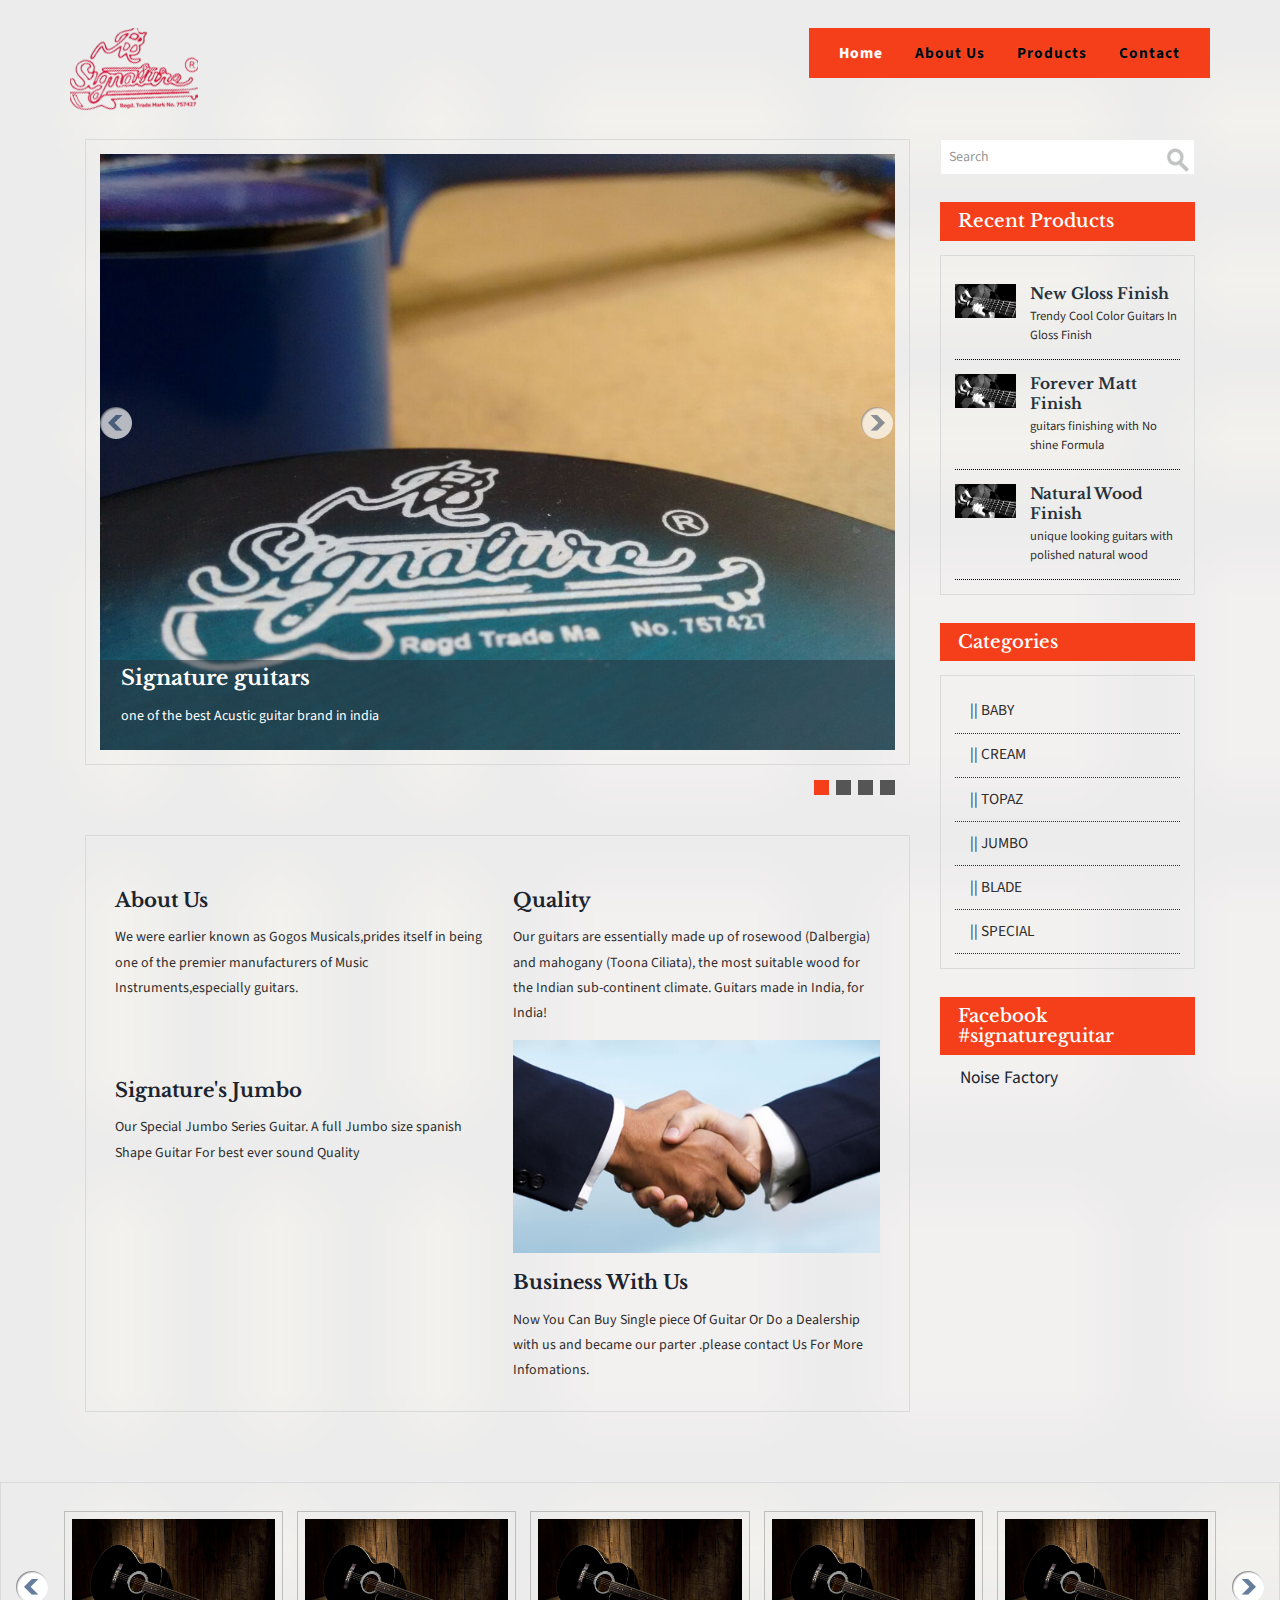
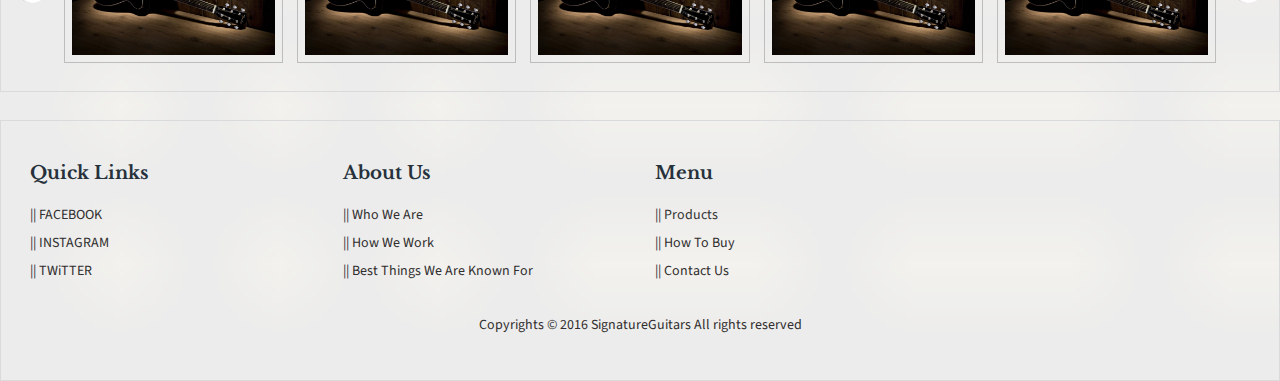
==== commit d9de0ece: "product me change" ====
--- a/index.html
+++ b/index.html
@@ -126,12 +126,12 @@
 		<div class="nam-matis">
 			<div class="nam-matis-top">
 						<div class="col-md-6 nam-matis-1">
-							<a href="single.html"><img src="image/git1.jpg" class="img-responsive" alt=""></a>
+							<a href="single.html"><img src="image/aboutguitar.jpg" class="img-responsive" alt=""></a>
 							<h3><a href="single.html">About Us</a></h3>
 							<p>We were earlier known as Gogos Musicals,prides itself in being one of the premier manufacturers of Music Instruments,especially guitars.</p>
 						</div>
 						<div class="col-md-6 nam-matis-1">
-							<a href=""><img src="image/git1.jpg" class="img-responsive" alt=""></a>
+							<a href=""><img src="image/quality.jpg" class="img-responsive" alt=""></a>
 							<h3><a href="">Quality</a></h3>
 							<p>Our guitars are essentially made up of rosewood (Dalbergia) and mahogany (Toona Ciliata), the most suitable wood for the Indian sub-continent climate. Guitars made in India, for India!</p>
 						</div>
@@ -139,12 +139,12 @@
 				</div>
 				<div class="nam-matis-top">
 						<div class="col-md-6 nam-matis-1">
-							<a href="single.html"><img src="image/git1.jpg" class="img-responsive" alt=""></a>
+							<a href="single.html"><img src="image/jmenu.jpg" class="img-responsive" alt=""></a>
 							<h3><a href="single.html">Signature's Jumbo</a></h3>
 							<p>Our Special Jumbo Series Guitar. A full Jumbo size spanish Shape Guitar For best ever sound Quality </p>
 						</div>
 						<div class="col-md-6 nam-matis-1">
-							<a href="single.html"><img src="image/git1.jpg" class="img-responsive" alt=""></a>
+							<a href="single.html"><img src="image/businesswithus.jpg" class="img-responsive" alt=""></a>
 							<h3><a href="single.html">Business With Us</a></h3>
 							<p>Now You Can Buy Single piece Of Guitar Or Do a Dealership with us and became our parter .please contact Us For More Infomations.</p>
 						</div>
@@ -196,11 +196,11 @@
 		<h3>Categories</h3>
 		<div class="blo-top">
 			<li><a href="baby.html">||   BABY</a></li>
-			<li><a href="#">||   CREAM	</a></li>
-			<li><a href="#">||   TOPAZ</a></li>
-			<li><a href="#">||   JUMBO</a></li>
-			<li><a href="#">||   BLADE</a></li>
-			<li><a href="#">||   SPECIAL</a></li>
+			<li><a href="cream.html">||   CREAM	</a></li>
+			<li><a href="topaz.html">||   TOPAZ</a></li>
+			<li><a href="jumbo.html">||   JUMBO</a></li>
+			<li><a href="blade.html">||   BLADE</a></li>
+			<li><a href="special.html">||   SPECIAL</a></li>
 		</div>
 		<h3>Facebook #signatureguitar</h3>
 		
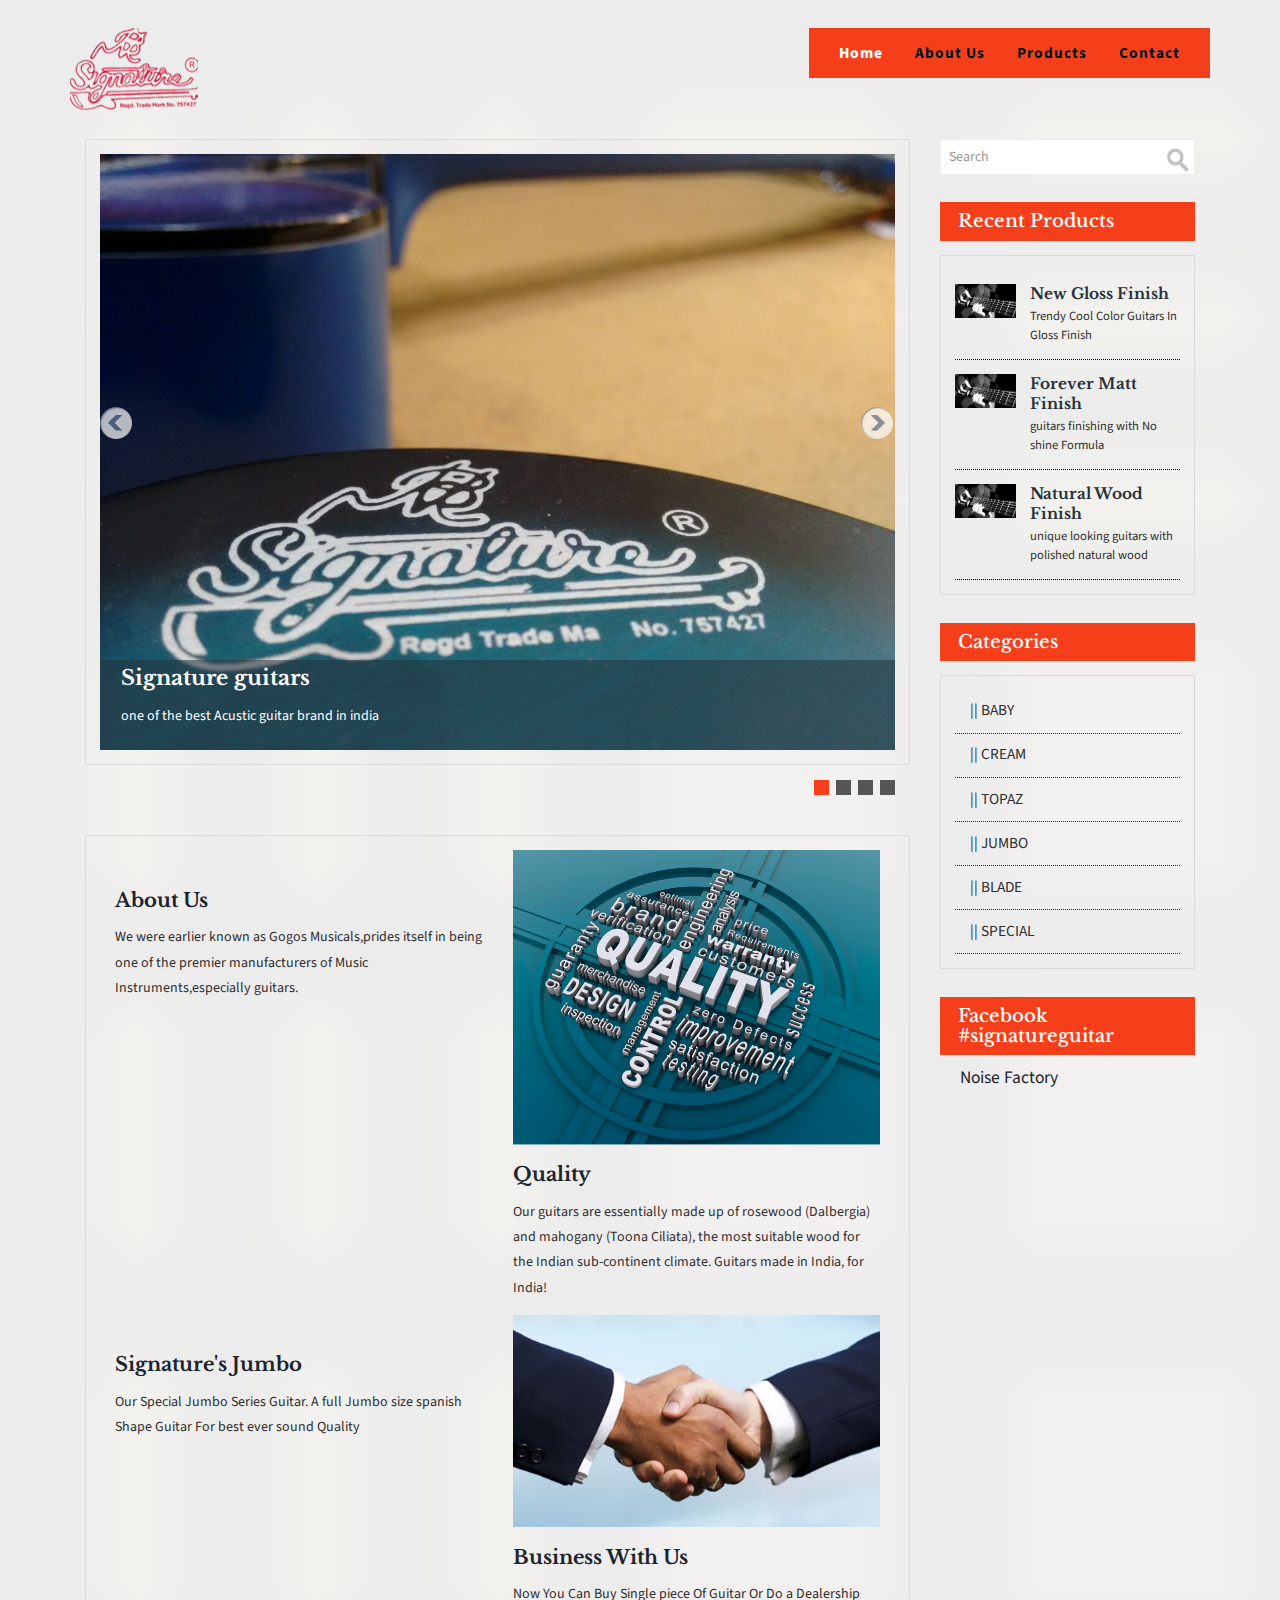
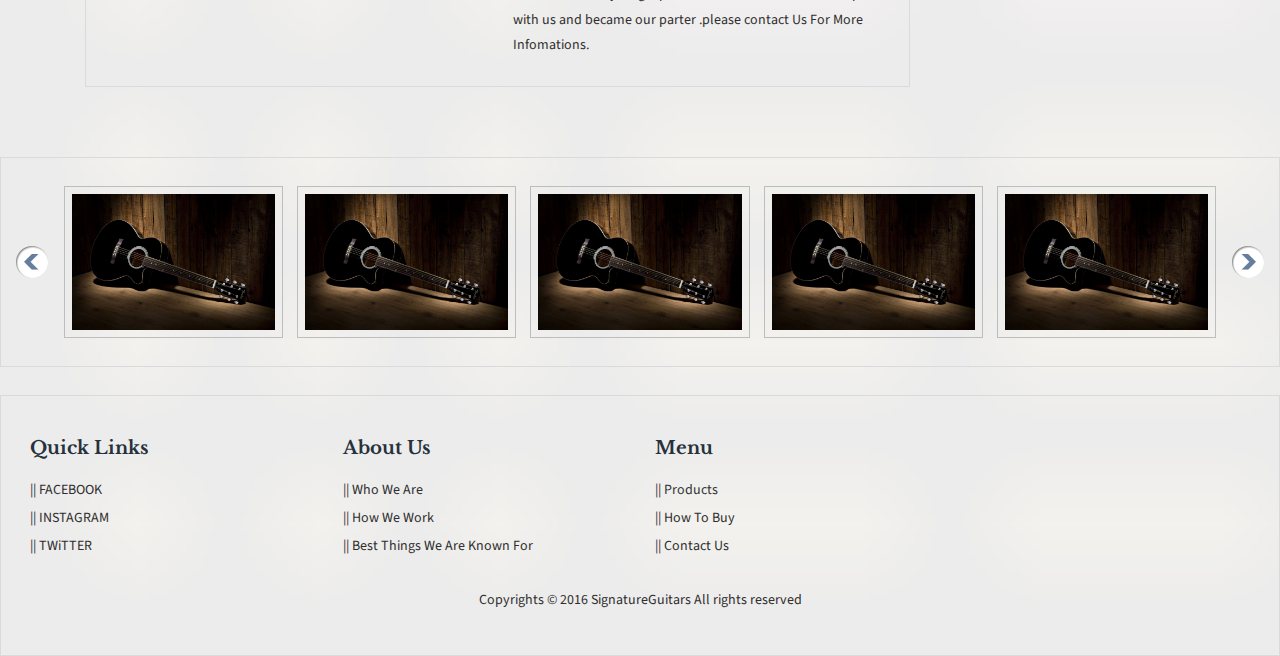
==== commit 588fe194: "pic changes" ====
--- a/index.html
+++ b/index.html
@@ -126,12 +126,12 @@
 		<div class="nam-matis">
 			<div class="nam-matis-top">
 						<div class="col-md-6 nam-matis-1">
-							<a href="single.html"><img src="image/aboutguitar.jpg" class="img-responsive" alt=""></a>
+							<a href="#"><img src="image/aboutguitar.jpg" class="img-responsive" alt=""></a>
 							<h3><a href="single.html">About Us</a></h3>
 							<p>We were earlier known as Gogos Musicals,prides itself in being one of the premier manufacturers of Music Instruments,especially guitars.</p>
 						</div>
 						<div class="col-md-6 nam-matis-1">
-							<a href=""><img src="image/quality.jpg" class="img-responsive" alt=""></a>
+							<a href="#"><img src="image/quality.jpg" class="img-responsive" alt=""></a>
 							<h3><a href="">Quality</a></h3>
 							<p>Our guitars are essentially made up of rosewood (Dalbergia) and mahogany (Toona Ciliata), the most suitable wood for the Indian sub-continent climate. Guitars made in India, for India!</p>
 						</div>
@@ -139,12 +139,12 @@
 				</div>
 				<div class="nam-matis-top">
 						<div class="col-md-6 nam-matis-1">
-							<a href="single.html"><img src="image/jmenu.jpg" class="img-responsive" alt=""></a>
+							<a href="#"><img src="image/jmenu.jpg" class="img-responsive" alt=""></a>
 							<h3><a href="single.html">Signature's Jumbo</a></h3>
 							<p>Our Special Jumbo Series Guitar. A full Jumbo size spanish Shape Guitar For best ever sound Quality </p>
 						</div>
 						<div class="col-md-6 nam-matis-1">
-							<a href="single.html"><img src="image/businesswithus.jpg" class="img-responsive" alt=""></a>
+							<a href="#"><img src="image/businesswithus.jpg" class="img-responsive" alt=""></a>
 							<h3><a href="single.html">Business With Us</a></h3>
 							<p>Now You Can Buy Single piece Of Guitar Or Do a Dealership with us and became our parter .please contact Us For More Infomations.</p>
 						</div>
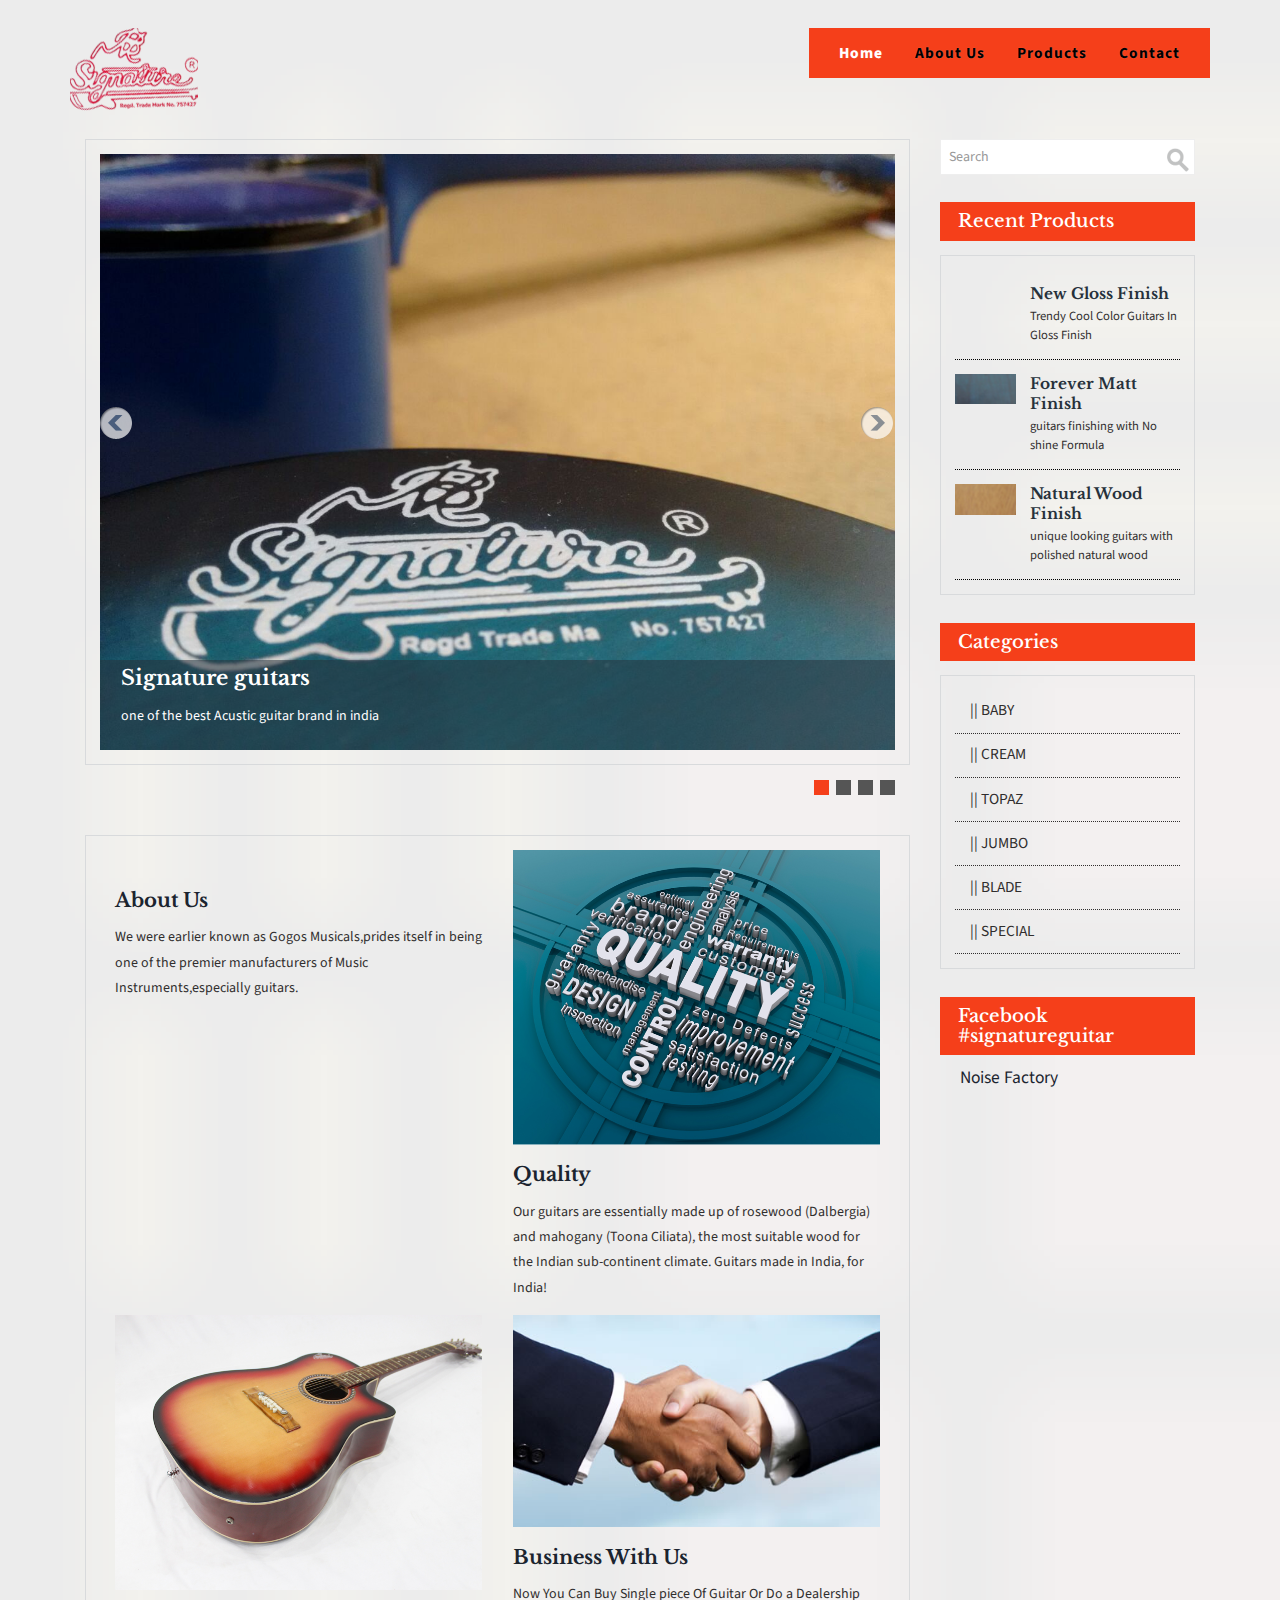
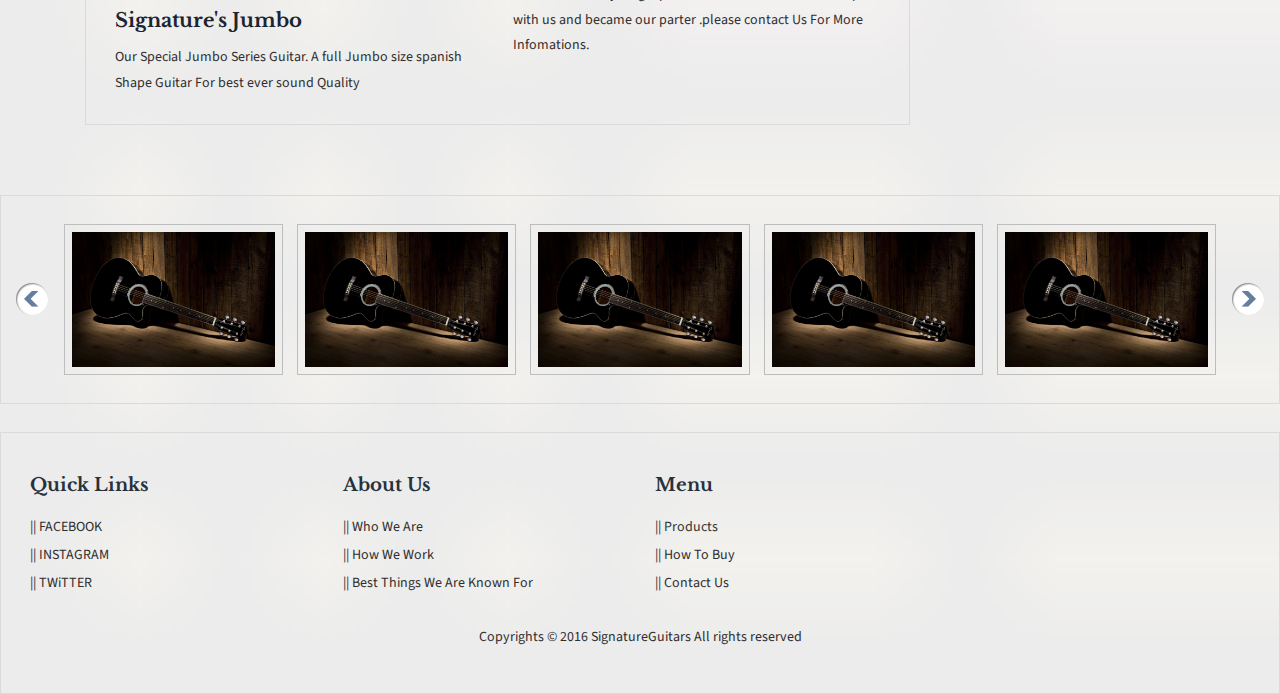
==== commit 1f103374: "pic edit" ====
--- a/index.html
+++ b/index.html
@@ -139,7 +139,7 @@
 				</div>
 				<div class="nam-matis-top">
 						<div class="col-md-6 nam-matis-1">
-							<a href="#"><img src="image/jmenu.jpg" class="img-responsive" alt=""></a>
+							<a href="#"><img src="image/jumbo.jpg" class="img-responsive" alt=""></a>
 							<h3><a href="single.html">Signature's Jumbo</a></h3>
 							<p>Our Special Jumbo Series Guitar. A full Jumbo size spanish Shape Guitar For best ever sound Quality </p>
 						</div>
@@ -164,7 +164,7 @@
 		<div class="blo-top">
 			<div class="blog-grids">
 				<div class="blog-grid-left">
-					<a href="#"><img src="image/git2.jpg" class="img-responsive" alt=""></a>
+					<a href="#"><img src="image/Gloss.jpg" class="img-responsive" alt=""></a>
 				</div>
 				<div class="blog-grid-right">
 					<h4><a href="#">New Gloss Finish </a></h4>
@@ -174,7 +174,7 @@
 			</div>
 			<div class="blog-grids">
 				<div class="blog-grid-left">
-					<a href="#"><img src="image/git2.jpg" class="img-responsive" alt=""></a>
+					<a href="#"><img src="image/matt.jpg" class="img-responsive" alt=""></a>
 				</div>
 				<div class="blog-grid-right">
 					<h4><a href="#">Forever Matt Finish </a></h4>
@@ -184,7 +184,7 @@
 			</div>
 			<div class="blog-grids">
 				<div class="blog-grid-left">
-					<a href="#"><img src="image/git2.jpg" class="img-responsive" alt=""></a>
+					<a href="#"><img src="image/natural.jpg" class="img-responsive" alt=""></a>
 				</div>
 				<div class="blog-grid-right">
 					<h4><a href="#">Natural Wood Finish </a></h4>
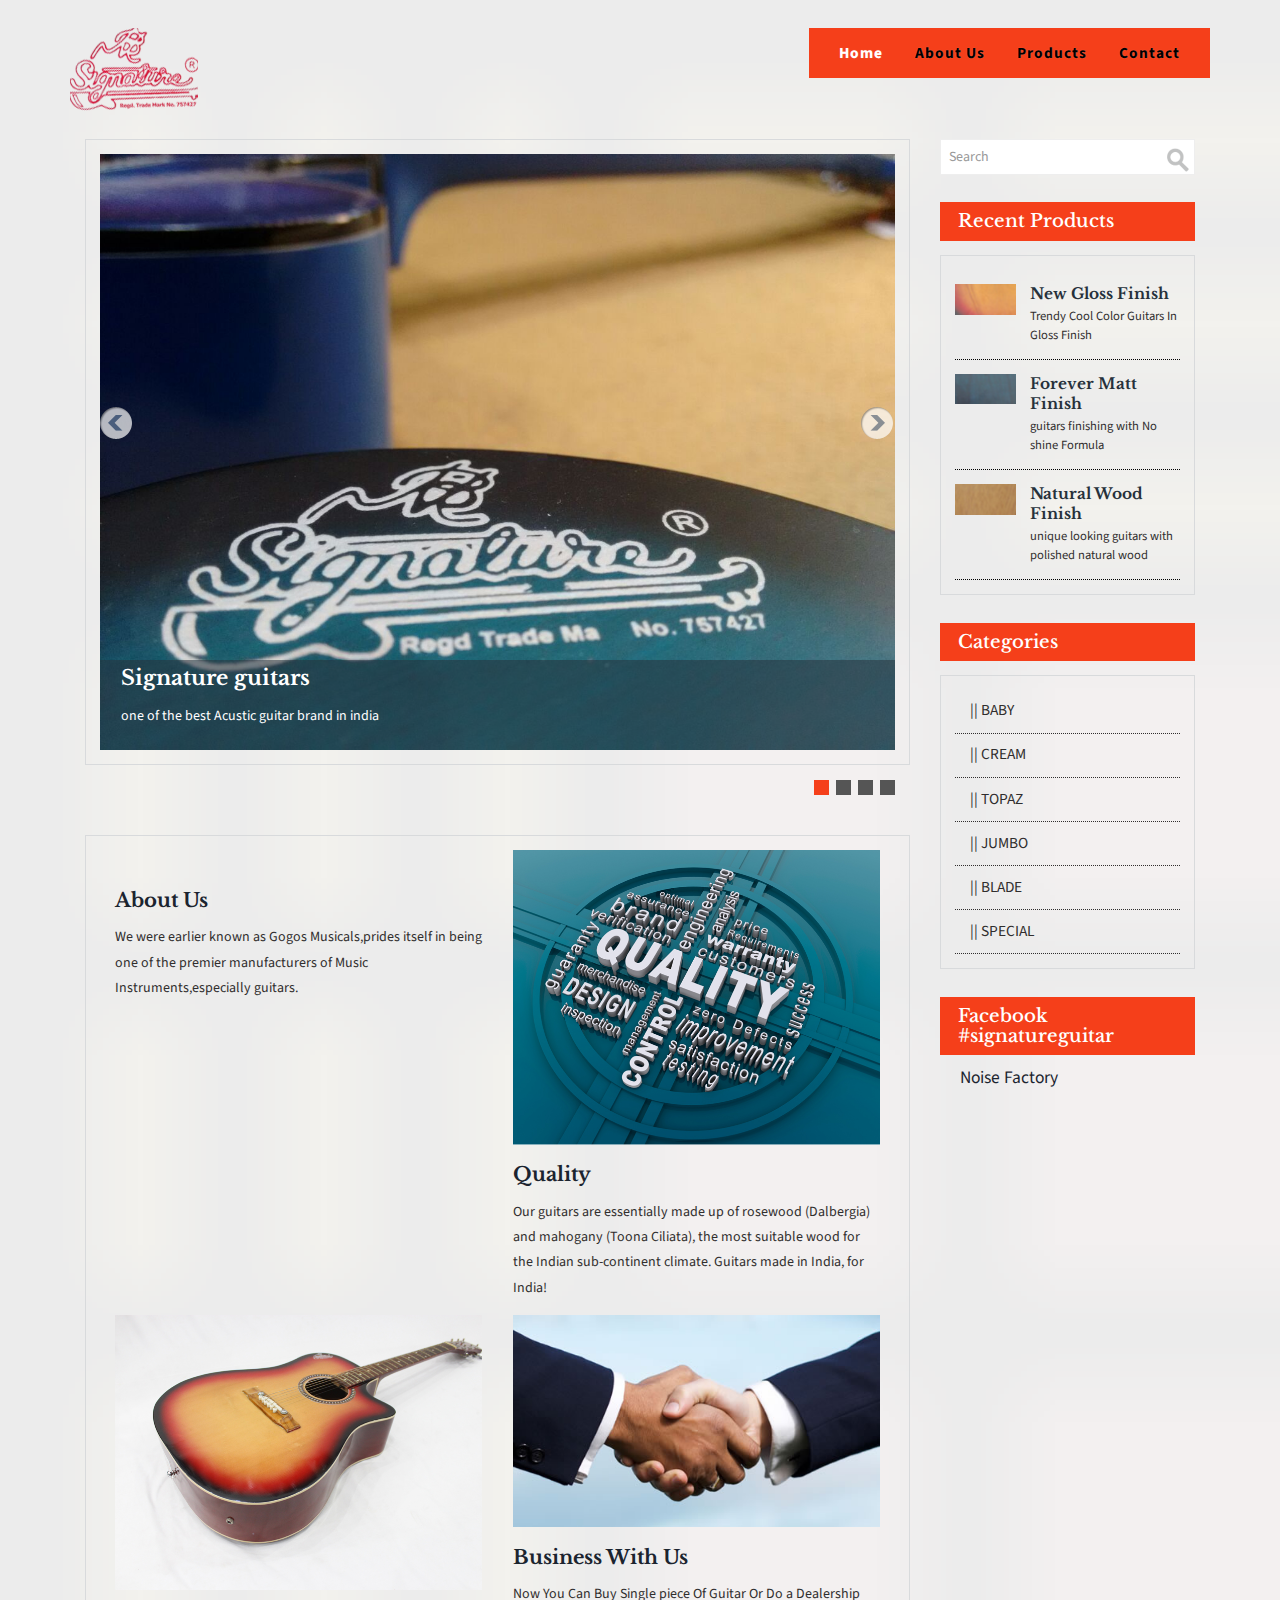
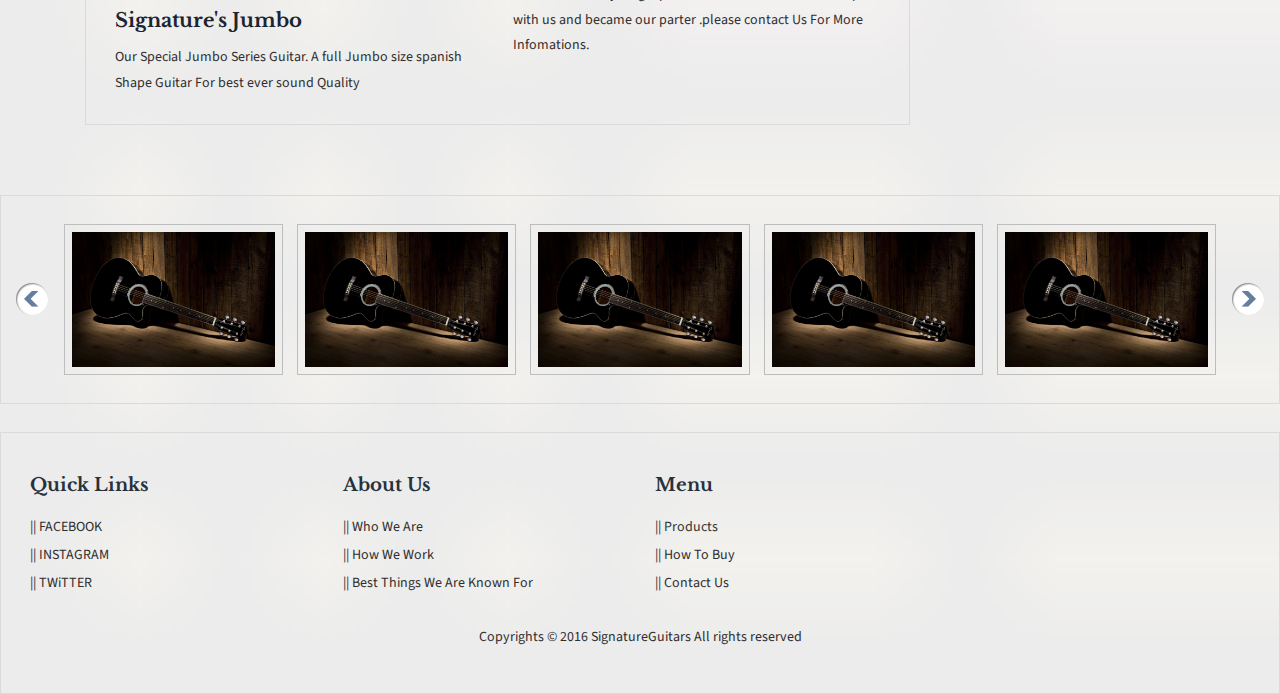
==== commit a68589c2: "gloss.jpg" ====
--- a/index.html
+++ b/index.html
@@ -164,7 +164,7 @@
 		<div class="blo-top">
 			<div class="blog-grids">
 				<div class="blog-grid-left">
-					<a href="#"><img src="image/Gloss.jpg" class="img-responsive" alt=""></a>
+					<a href="#"><img src="image/gloss.jpg" class="img-responsive" alt=""></a>
 				</div>
 				<div class="blog-grid-right">
 					<h4><a href="#">New Gloss Finish </a></h4>
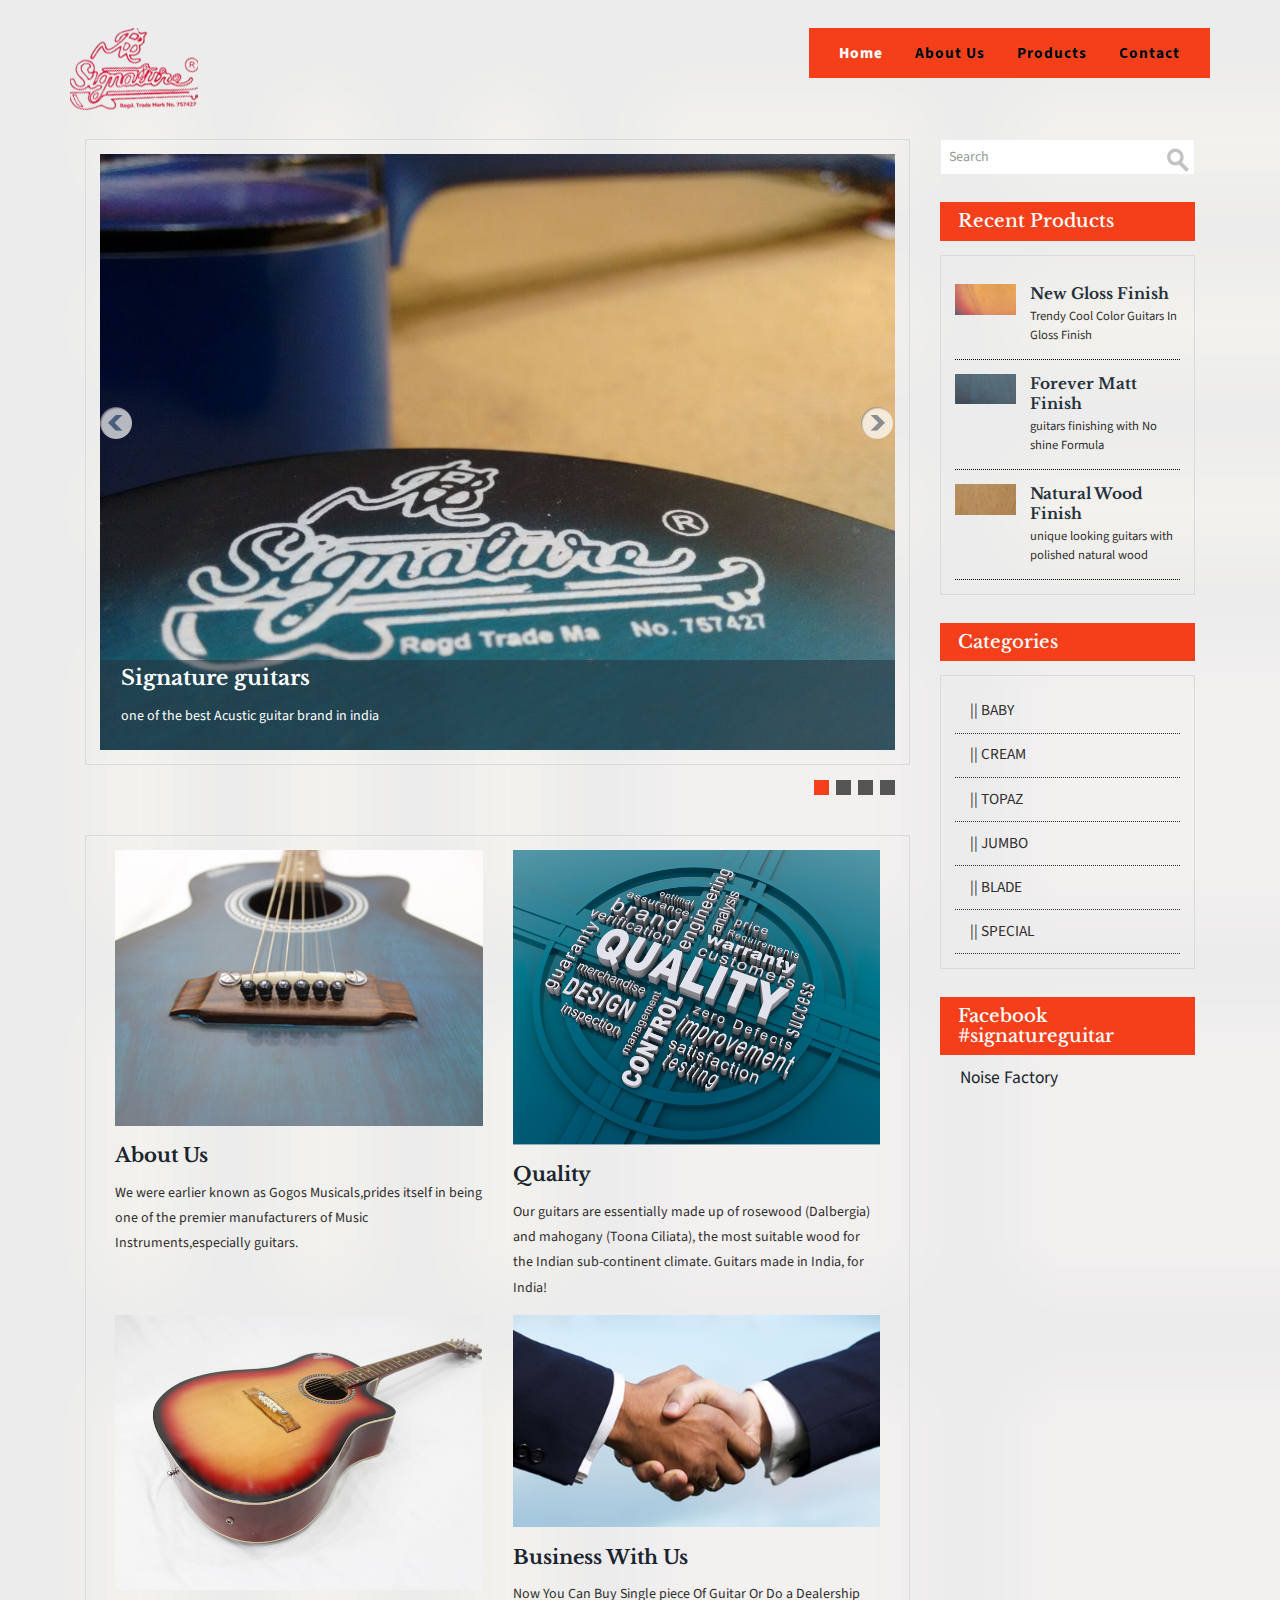
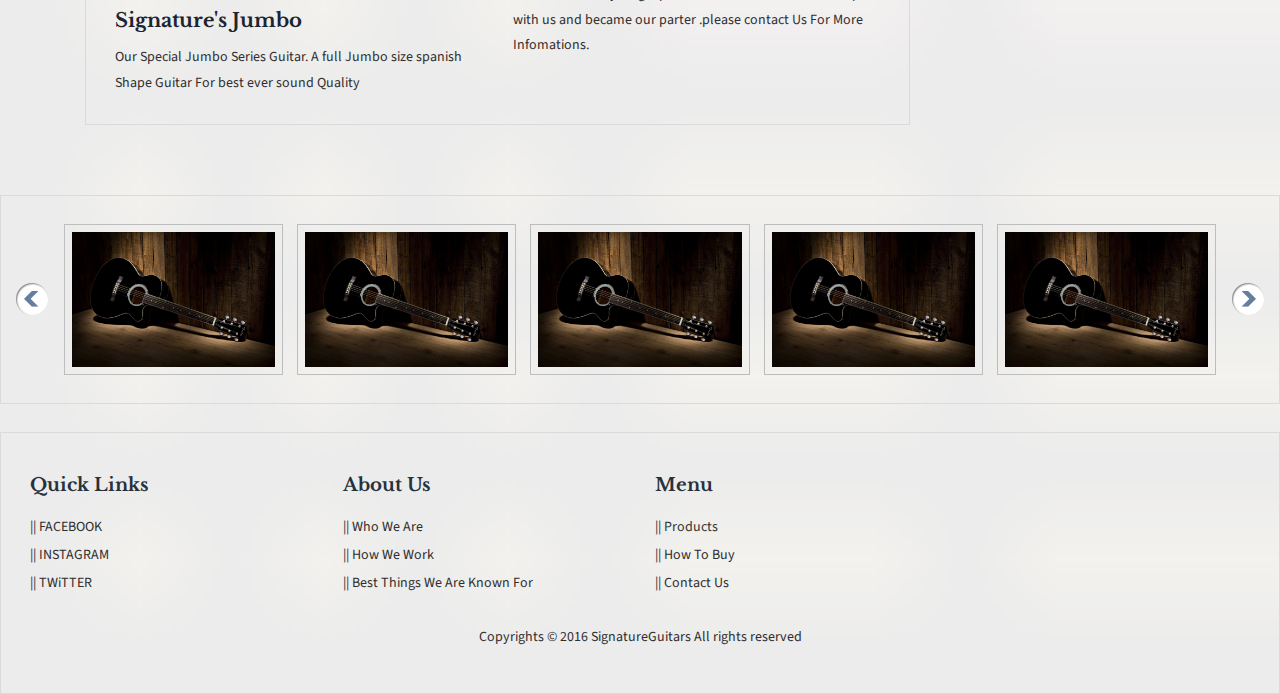
==== commit b346d272: "aboutg.jpg" ====
--- a/index.html
+++ b/index.html
@@ -126,7 +126,7 @@
 		<div class="nam-matis">
 			<div class="nam-matis-top">
 						<div class="col-md-6 nam-matis-1">
-							<a href="#"><img src="image/aboutguitar.jpg" class="img-responsive" alt=""></a>
+							<a href="#"><img src="image/aboutg.jpg" class="img-responsive" alt=""></a>
 							<h3><a href="single.html">About Us</a></h3>
 							<p>We were earlier known as Gogos Musicals,prides itself in being one of the premier manufacturers of Music Instruments,especially guitars.</p>
 						</div>
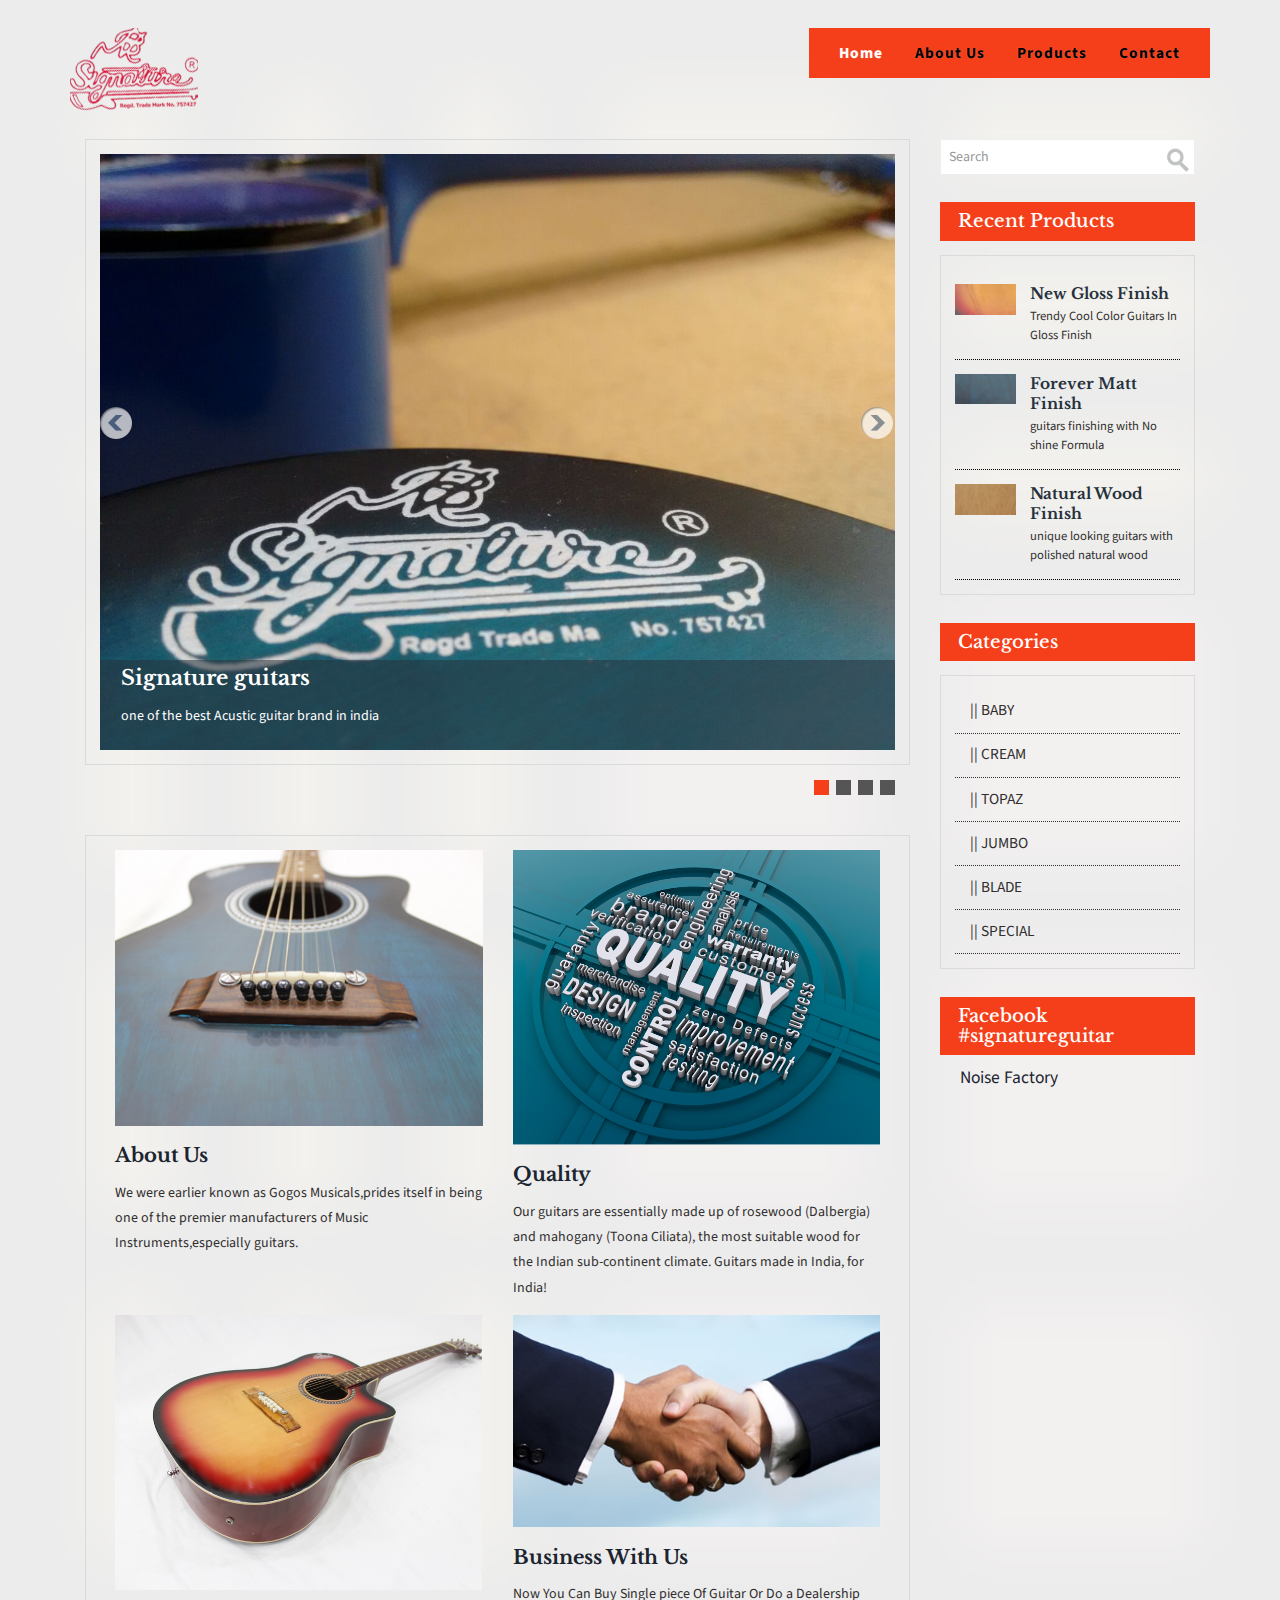
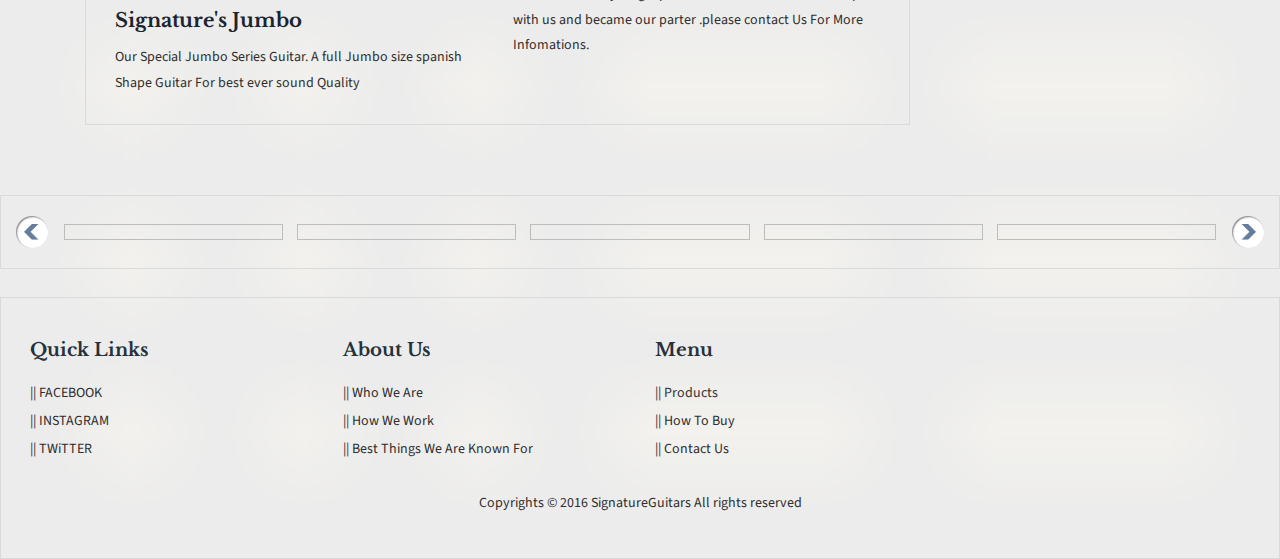
==== commit f68d75c1: "index buttom slide" ====
--- a/index.html
+++ b/index.html
@@ -231,42 +231,42 @@
 				<li>
 					<a href="#">
 						<div class="banner-1">
-							<img src="image/git1.jpg" class="img-responsive" alt="">
+							<img src="image/indexbs1.jpg" class="img-responsive" alt="">
 						</div>
 					</a>
 				</li>
 				<li>
 					<a href="#">
 						<div class="banner-1">
-							<img src="image/git1.jpg" class="img-responsive" alt="">
+							<img src="image/indexbs2.jpg" class="img-responsive" alt="">
 						</div>
 					</a>
 				</li>			
 				<li>
 					<a href="#">
 						<div class="banner-1">
-							<img src="image/git1.jpg" class="img-responsive" alt="">
+							<img src="image/indexbs3.jpg" class="img-responsive" alt="">
 						</div>
 					</a>
 				</li>		
 				<li>
 					<a href="#">
 						<div class="banner-1">
-							<img src="image/git1.jpg" class="img-responsive" alt="">
+							<img src="image/indexbs4.jpg" class="img-responsive" alt="">
 						</div>
 					</a>
 				</li>	
 				<li>
 					<a href="#">
 						<div class="banner-1">
-							<img src="image/git1.jpg" class="img-responsive" alt="">
+							<img src="image/indexbs5.jpg" class="img-responsive" alt="">
 						</div>
 					</a>
 				</li>	
 				<li>
 					<a href="#">
 						<div class="banner-1">
-							<img src="image/git1.jpg" class="img-responsive" alt="">
+							<img src="image/indexbs7.jpg" class="img-responsive" alt="">
 						</div>
 					</a>
 				</li>				
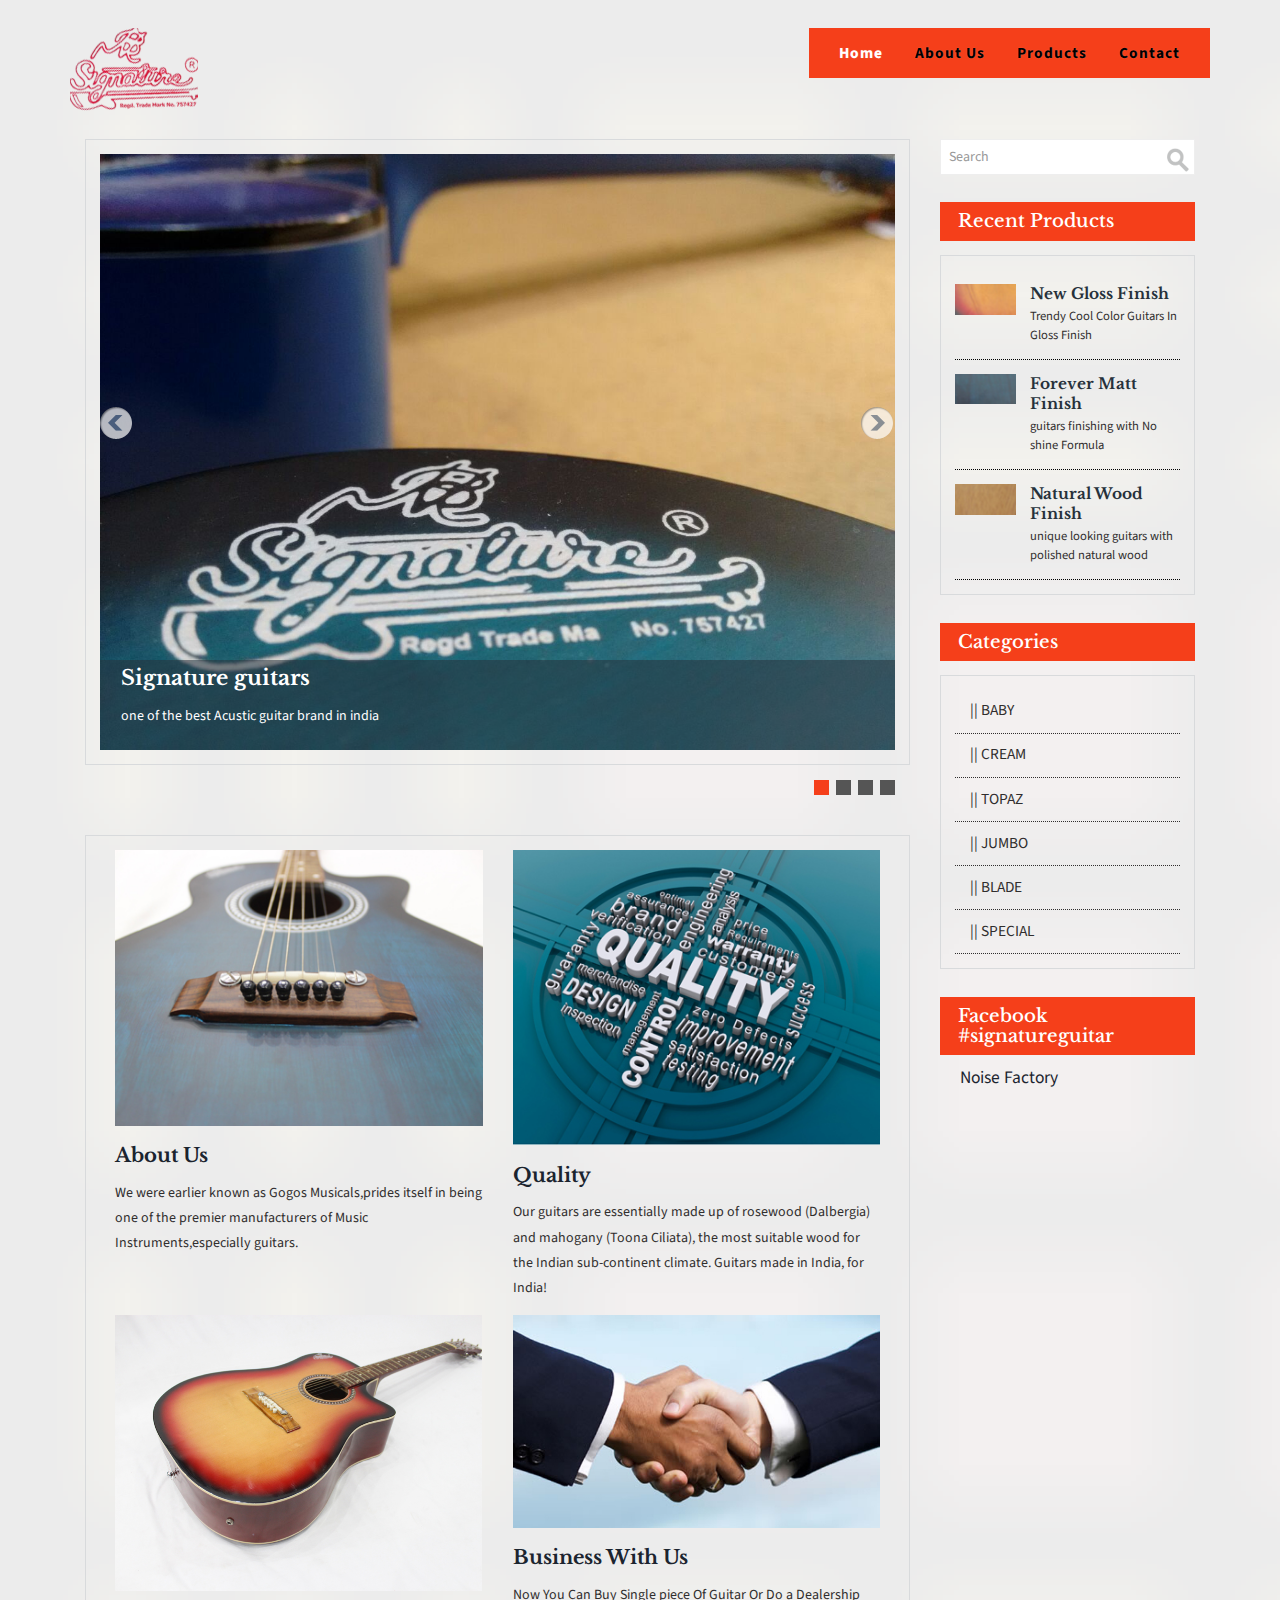
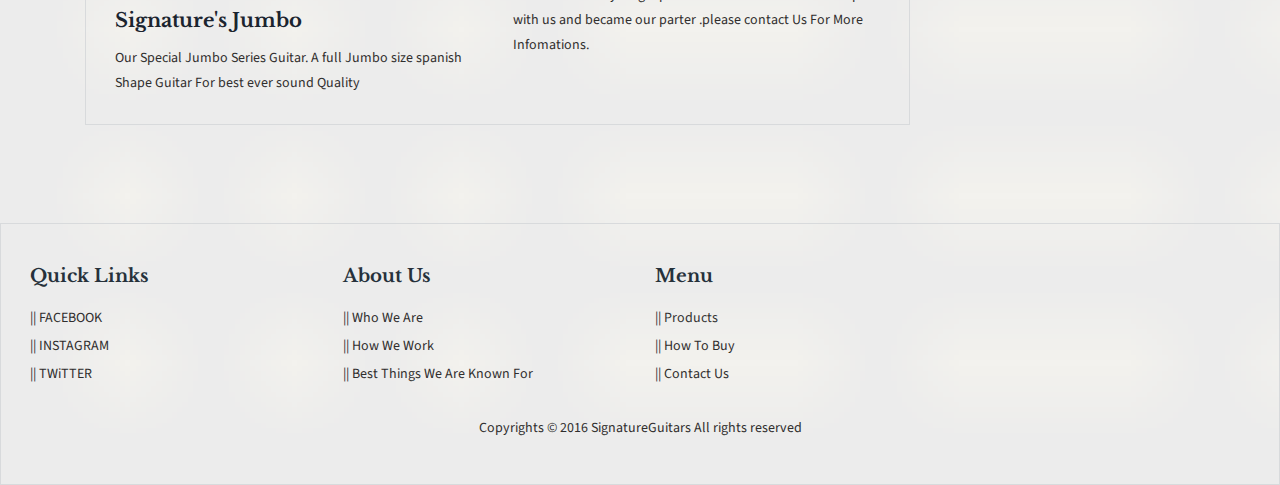
==== commit 88d013b9: "comment some featers for some time" ====
--- a/index.html
+++ b/index.html
@@ -225,6 +225,9 @@
 
 
 	</div>
+
+<!--
+
 	<div class="clearfix"> </div>
 		<div class="fle-xsel">
 			<ul id="flexiselDemo3">
@@ -303,6 +306,9 @@
 								<script type="text/javascript" src="js/jquery.flexisel.js"></script>
 					<div class="clearfix"> </div>
 		</div>
+
+!-->
+
 		<div class="footer">
 			<div class="col-md-3 foot-1">
 				<h4>Quick Links</h4>
